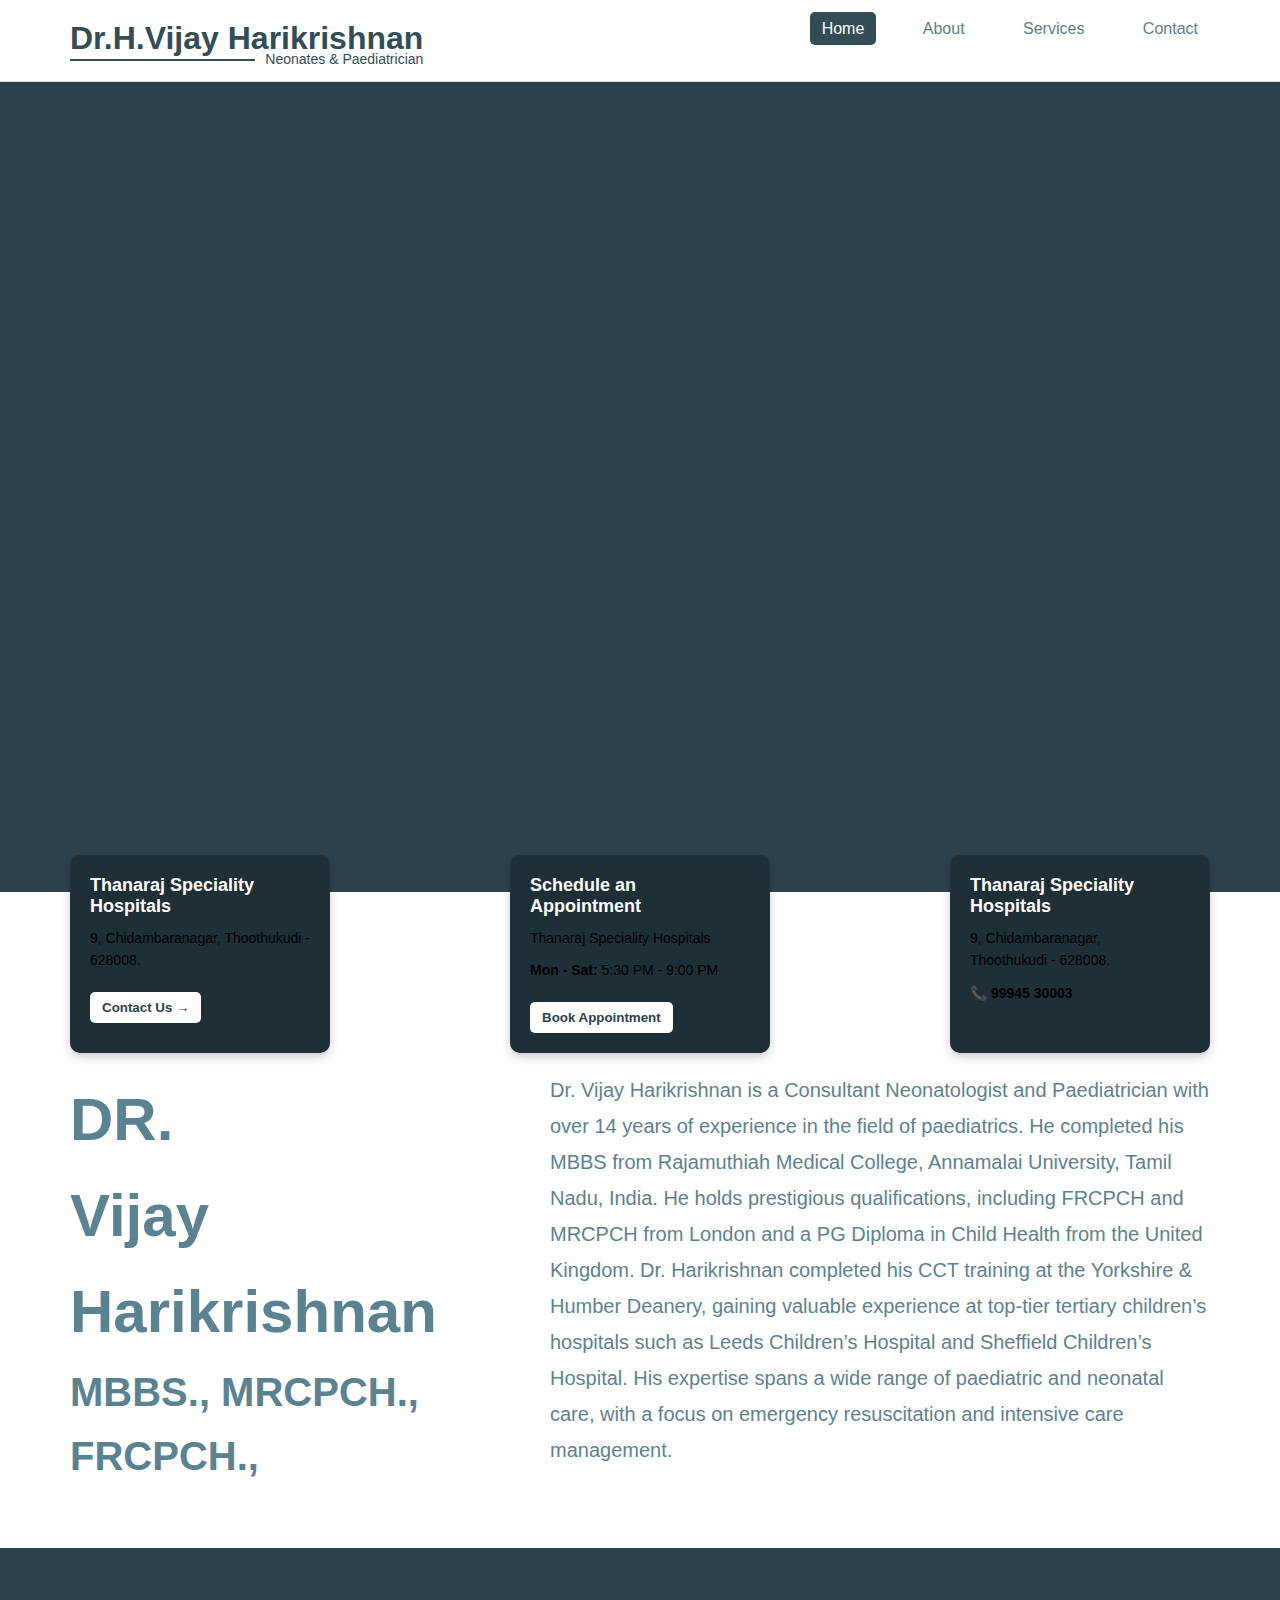
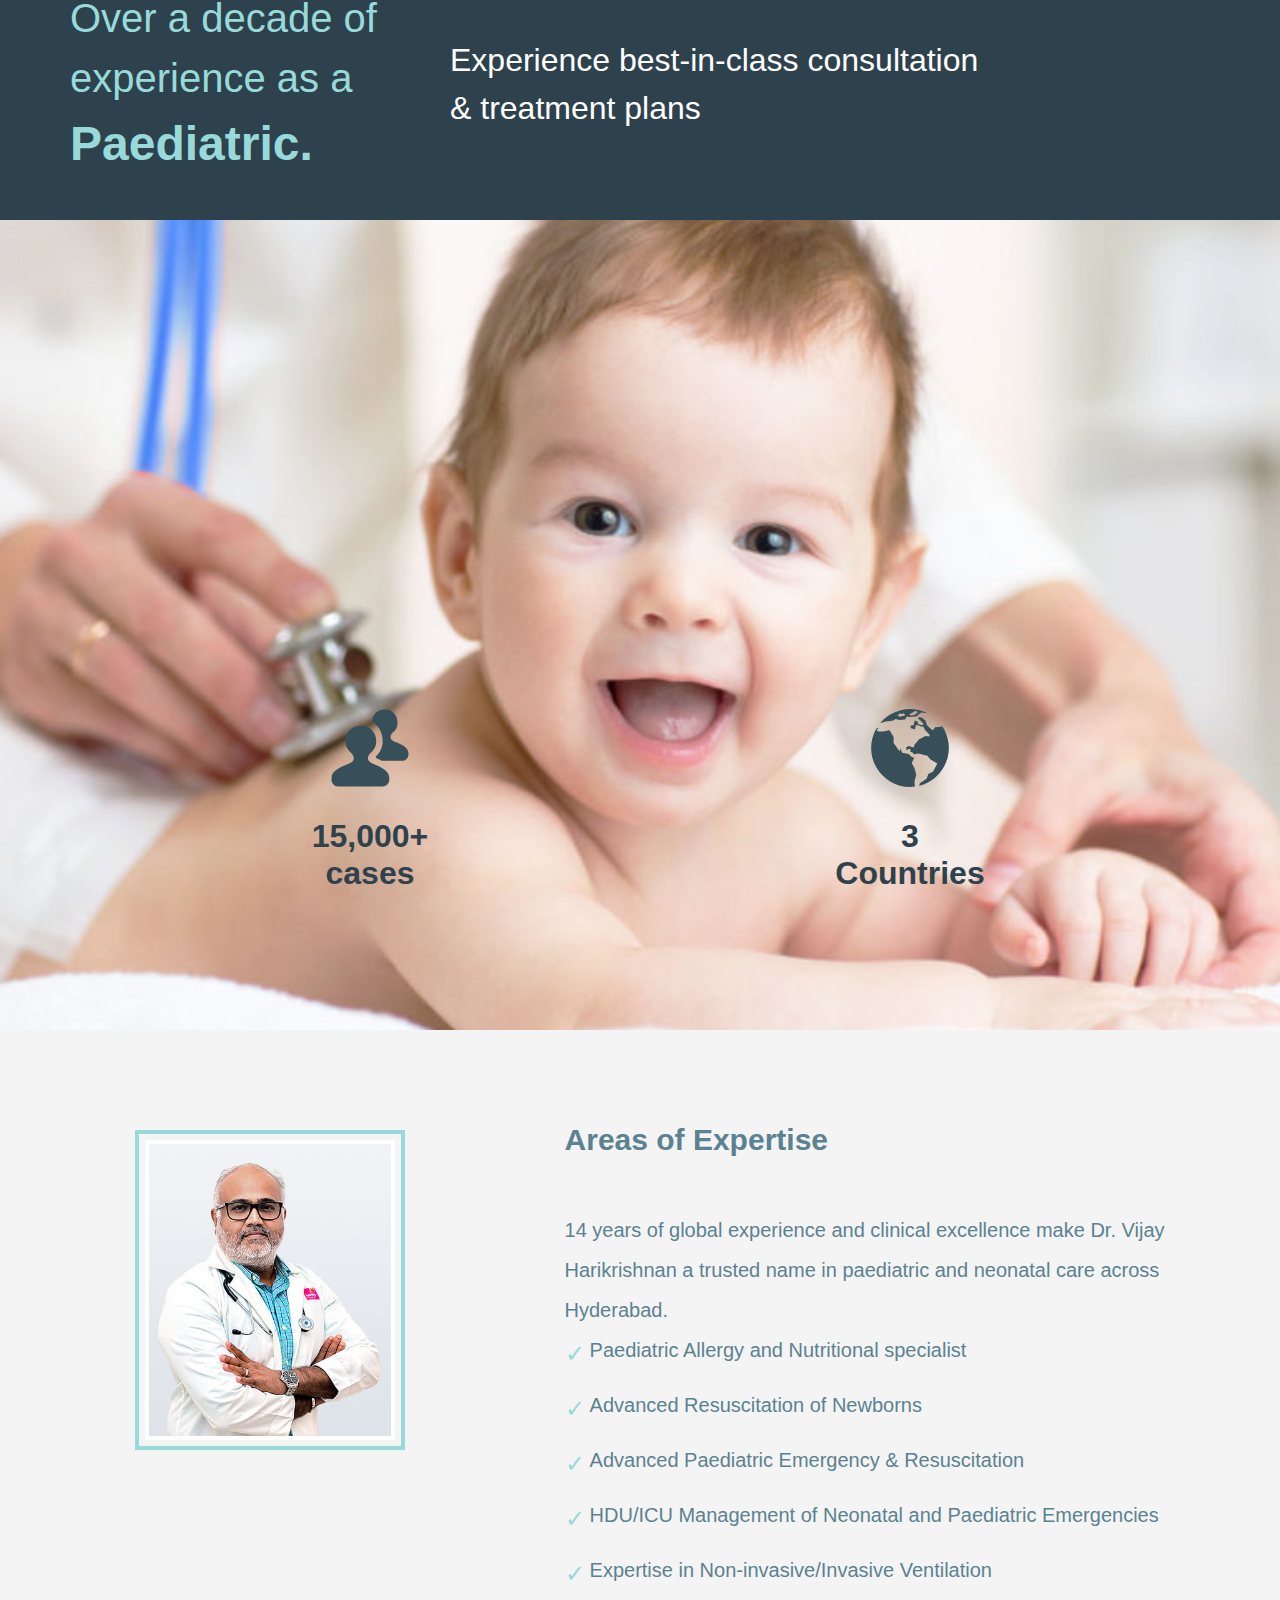
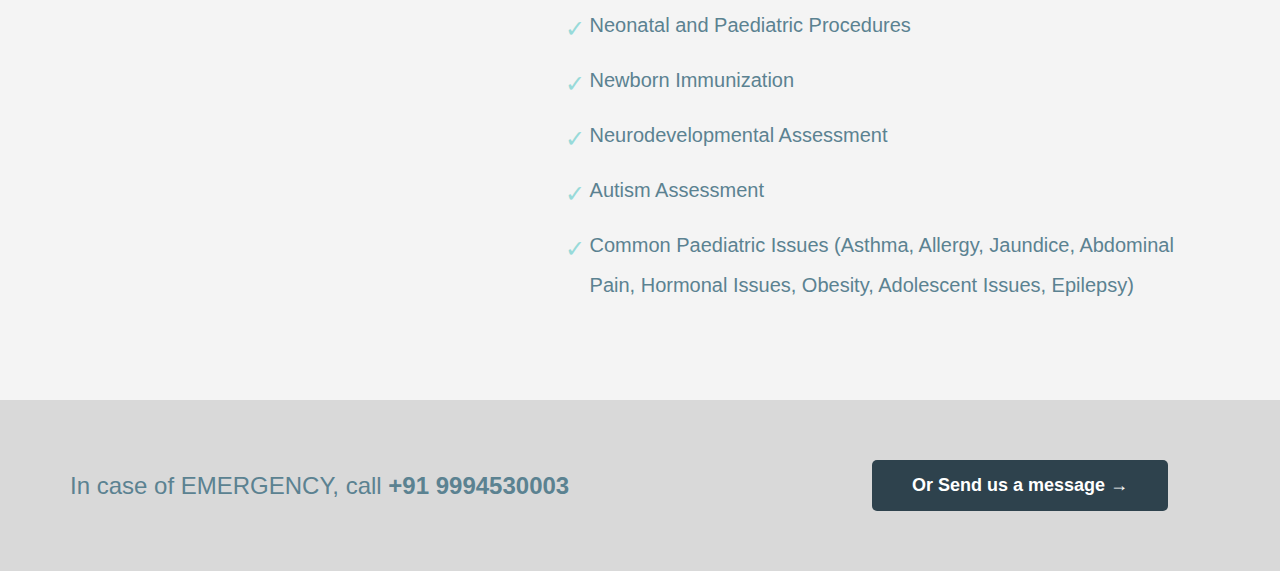
==== index.html @ 6e623830 "5 more sections" ====
<!DOCTYPE html>
<html lang="en">
<head>
  <meta charset="UTF-8" />
  <meta name="viewport" content="width=device-width, initial-scale=1.0"/>
  <title>Doctor Header</title>
  <link rel="stylesheet" href="style.css" />
</head>
<body>
  <header class="header">
    <div class="logo-section">
      <div class="name-line">
        <h1 class="doctor-name">Dr.H.Vijay Harikrishnan</h1>
        <div class="underline">
          <span class="specialty">Neonates & Paediatrician</span>
        </div>
      </div>
    </div>
    <nav class="nav-links">
      <a href="#" class="active">Home</a>
      <a href="#">About</a>
      <a href="#">Services</a>
      <a href="#">Contact</a>
    </nav>
  </header>
  <div class="hero">
  </div>
  
  <!-- Floating Cards Section -->
  <section class="floating-cards">
    <div class="card">
      <h4>Thanaraj Speciality Hospitals</h4>
      <p>9, Chidambaranagar, Thoothukudi - 628008.</p>
      <button class="card-btn">Contact Us →</button>
    </div>
    <div class="card">
      <h4>Schedule an Appointment</h4>
      <p>Thanaraj Speciality Hospitals</p>
      <p><strong>Mon - Sat:</strong> 5:30 PM - 9:00 PM</p>
      <button class="card-btn">Book Appointment</button>
    </div>
    <div class="card">
      <h4>Thanaraj Speciality Hospitals</h4>
      <p>9, Chidambaranagar,<br>Thoothukudi - 628008.</p>
      <p><strong>📞 99945 30003</strong></p>
    </div>
  </section>

  <section class="about-doctor">
    <div class="about-left">
      <h2>DR.<br>Vijay Harikrishnan</h2>
      <p>MBBS., MRCPCH.,<br>FRCPCH.,</p>
    </div>
    <div class="about-right">
      <p>
        Dr. Vijay Harikrishnan is a Consultant Neonatologist and Paediatrician with over 14 years of experience in the field of paediatrics.
        He completed his MBBS from Rajamuthiah Medical College, Annamalai University, Tamil Nadu, India.
        He holds prestigious qualifications, including FRCPCH and MRCPCH from London and a PG Diploma in Child Health from the United Kingdom.
        Dr. Harikrishnan completed his CCT training at the Yorkshire & Humber Deanery, gaining valuable experience at top-tier tertiary children’s hospitals
        such as Leeds Children’s Hospital and Sheffield Children’s Hospital.
        His expertise spans a wide range of paediatric and neonatal care, with a focus on emergency resuscitation and intensive care management.
      </p>
    </div>
  </section>
  <section class="small-section">
    <div class="small-left">
      <p>Over a decade of<br>experience as a<br><span class="big">Paediatric.</span></p>
    </div>
    <div class="small-right">
      <p>Experience best-in-class consultation <br>& treatment plans</p>
    </div>
  </section>
  <section class="baby-section">
    <div class="baby-left">
        <img src="images/people.svg" alt="People" class="icon" />
        <p class="cases-text">15,000+<br>cases</p>
    </div>
    <div class="baby-right">
        <img src="images/world.svg" alt="World" class="icon" />
        <p class="countries-text">3<br>Countries</p>
    </div>
</section>
<section class="expertise-section">
    <div class="expertise-left">
      <img class="expertise-pfp" src="images/pfp.jpg" alt="Dr. Vijay Harikrishnan">
    </div>
    <div class="expertise-right">
      <h2>Areas of Expertise</h2>
      <br>

      <p>14 years of global experience and clinical excellence make Dr. Vijay Harikrishnan a trusted name in paediatric and neonatal care across Hyderabad.</p>
      <ul class="expertise-list">
        <li>Paediatric Allergy and Nutritional specialist</li>
        <li>Advanced Resuscitation of Newborns</li>
        <li>Advanced Paediatric Emergency & Resuscitation</li>
        <li>HDU/ICU Management of Neonatal and Paediatric Emergencies</li>
        <li>Expertise in Non-invasive/Invasive Ventilation</li>
        <li>Neonatal and Paediatric Procedures</li>
        <li>Newborn Immunization</li>
        <li>Neurodevelopmental Assessment</li>
        <li>Autism Assessment</li>
        <li>Common Paediatric Issues (Asthma, Allergy, Jaundice, Abdominal Pain, Hormonal Issues, Obesity, Adolescent Issues, Epilepsy)</li>
      </ul>
    </div>
  </section>
  <section class="contact-section">
    <div class="contact-left">
      <p class="emergency-text">In case of EMERGENCY, call <strong>+91 9994530003</strong></p>
    </div>
    <div class="contact-right">
      <a href="mailto:contact@example.com" class="contact-button">Or Send us a message →</a>
    </div>
  </section>
  


  

  <script src="script.js"></script>
</body>
</html>
---- style.css ----
* {
    margin: 0;
    padding: 0;
    box-sizing: border-box;
}

body {
    font-family: Verdana, Geneva, Tahoma, sans-serif;
    background-color: #2E424D;
}

.header {
    display: flex;
    background-color: white;
    justify-content: space-between;
    align-items: flex-start;
    padding: 20px 70px;
    border-bottom: 1px solid #ddd;
}

.logo-section .name-line {
    display: flex;
    flex-direction: column;
}

.doctor-name {
    color: #324d56;
    font-size: 32px;
    font-weight: bold;
}

.underline {
    border-bottom: 2px solid #324d56;
    position: relative;
    width: 100%;
    margin-top: 2px;
}

.specialty {
    position: absolute;
    right: 0;
    top: -8px;
    background-color: white;
    padding-left: 10px;
    color: #324d56;
    font-size: 14px;
}

.nav-links a {
    margin-left: 30px;
    text-decoration: none;
    color: #5e7d8a;
    font-size: 16px;
    padding: 8px 12px;
    border-radius: 5px;
    transition: background-color 0.2s;
}

.nav-links a.active {
    background-color: #324d56;
    color: white;
}

.nav-links a:hover:not(.active) {
    background-color: #e6e6e6;
}

.hero {
    height: 90vh;
    background-image: url('images/hero.jpeg');
    background-position: center;
    background-repeat: no-repeat;
    background-size: cover;
}

.about-doctor {
    display: flex;
    justify-content: space-between;
    padding: 180px 70px 60px; /* Added extra padding to ensure cards don't overlap */
    background-color: white;
    color: #5B8291;
    gap: 40px;
}

.about-left {
    width: 40%;  /* Set a fixed width */
    font-size: 40px;
    font-weight: bold;
    line-height: 1.6;
}

.about-right {
    width: 60%;  /* Adjust the width of the right section */
    font-size: 20px;
    line-height: 1.8;
}


/* Floating Cards Section */
.floating-cards {
    display: flex;
    position: absolute;  /* Change to absolute positioning */
    top: 95vh;  /* Adjust the position to float between the hero and about section */
    left: 0;
    width: 100%;
    justify-content: space-between;
    padding: 0 70px;
    gap: 40px;
    z-index: 1;
}

.card {
    background-color: #1e2f38;
    padding: 20px;
    border-radius: 10px;
    width: 260px;
    box-shadow: 0 4px 10px rgba(0, 0, 0, 0.2);
    z-index: 2;
}

.card h4 {
    margin-bottom: 10px;
    font-size: 18px;
    color: #ffffff;
}

.card p {
    font-size: 14px;
    line-height: 1.6;
    margin-bottom: 10px;
}

.card-btn {
    margin-top: 10px;
    background-color: #ffffff;
    color: #2E424D;
    padding: 8px 12px;
    border: none;
    border-radius: 5px;
    font-weight: bold;
    cursor: pointer;
    transition: 0.3s;
}

.card-btn:hover {
    background-color: #d3d3d3;
}

.small-section {
    display: flex;
    justify-content: space-between;
    padding: 40px 70px;
}

.small-left {
    color: #98DAD9;
    text-align: left; /* Keeps text left-aligned */
    flex: 1;
    font-size: 40px;
    line-height: 1.5;
}

.big {
    font-weight: bold;
    font-size: 48px;
}

.small-right {
    color: white;
    text-align: left;
    flex: 2;
    font-size: 32px;
    line-height: 1.5;
    display: flex;
    align-items: center; 
}

.baby-section {
    display: flex;
    height: 90vh;
    justify-content: space-between;
    padding: 120px 100px 80px;
    background-image: url('images/baby.jpg'); /* Adjust the path as needed */
    background-size: cover; /* Ensure the background image fully covers the section */
    background-position: center;
    background-repeat: no-repeat;
    color: #2E424D;
}

.baby-left, .baby-right {
    padding-top: 300px;
    flex: 1;
    display: flex;
    flex-direction: column;
    justify-content: center;
    align-items: center;
    text-align: center;
}

.icon {
    width: 100px; /* Adjust the size of the icons as needed */
    height: auto;
    margin-bottom: 20px;
}

.cases-text, .countries-text {
    font-size: 24px;
    font-weight: bold;
}

.baby-left .cases-text {
    font-size: 32px;
    color: #2E424D;
}

.baby-right .countries-text {
    font-size: 32px;
    color: #2E424D;
}

.expertise-section {
    display: flex;
    justify-content: space-between;
    padding: 80px 70px;
    background-color: #f4f4f4;
    color: #5B8291;
}

.expertise-left {
    padding-top: 30px;
    padding-left: 75px;
    flex: 1.3;
}

.expertise-pfp {
    width: 250px;
    height: 300px;
    object-fit: cover;
    border: 4px solid #fff;
    outline: 4px solid #98DAD9;
    outline-offset: 6px;
}

.expertise-right {
    flex: 2;
    font-size: 20px;
    line-height: 2;
}

.expertise-list {
    list-style-type: none;  /* Removes default bullet points */
    padding-left: 0;  /* Removes the default padding for the list */
}

.expertise-list li {
    color: #5B8291;
    position: relative;
    margin-bottom: 15px;  /* Space between each item */
    padding-left: 25px;  /* Adds space for the tick mark */
}

.expertise-list li::before {
    content: '\2713'; 
    position: absolute;
    left: 0;
    top: 0;
    font-size: 24px; 
    color: #98DAD9;  
}
.contact-section {
    display: flex;
    justify-content: space-between;
    align-items: center;
    padding: 60px 70px;
    background-color: #D9D9D9;  
}

.contact-left {
    flex: 2;
    font-size: 24px;
    color: #5B8291;  
}

.contact-right {
    flex: 1;
    display: flex;
    justify-content: center;
    align-items: center;
}

.contact-button {
    display: inline-block;
    padding: 15px 40px;
    background-color: #2E424D;  
    color: white;
    font-size: 18px;
    font-weight: bold;
    text-align: center;
    text-decoration: none;
    border-radius: 5px;
    transition: background-color 0.3s ease;
}

.contact-button:hover {
    background-color: #3B525F;  
}

.emergency-text {
    line-height: 1.5;
}
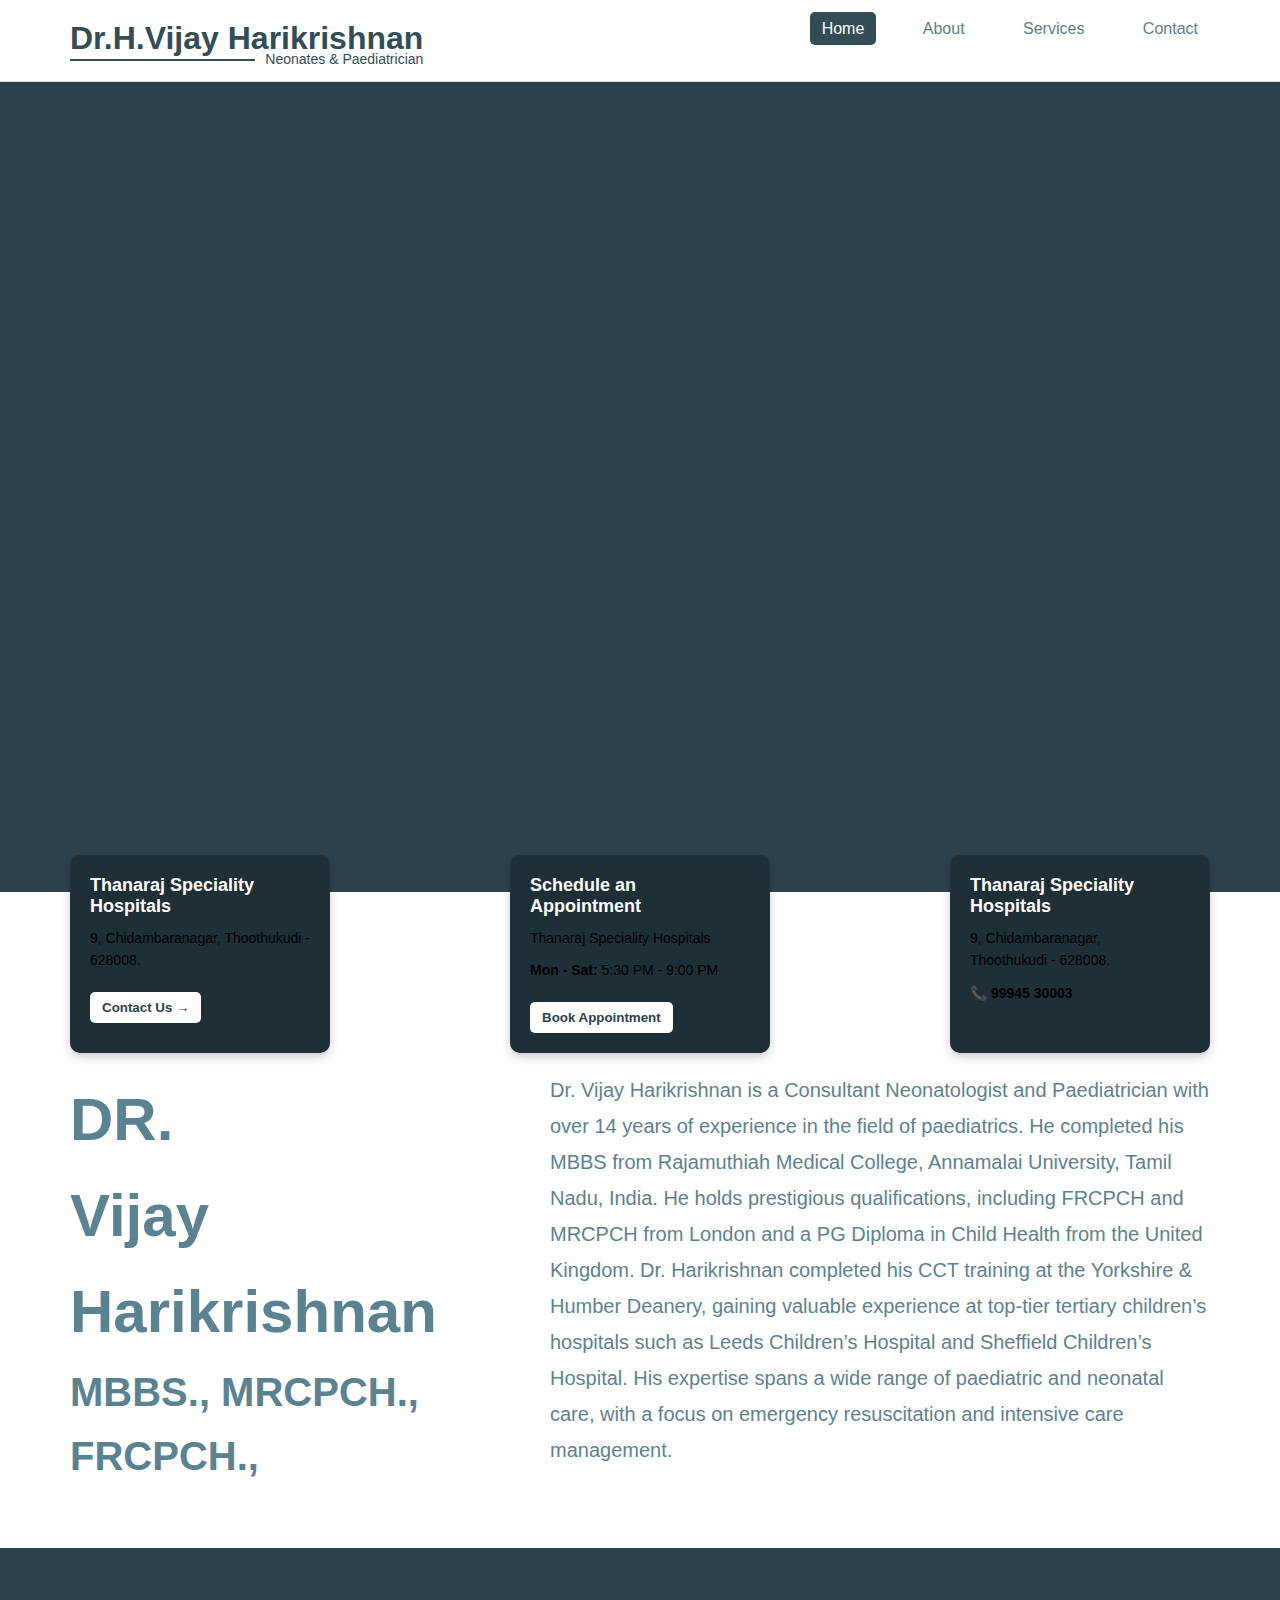
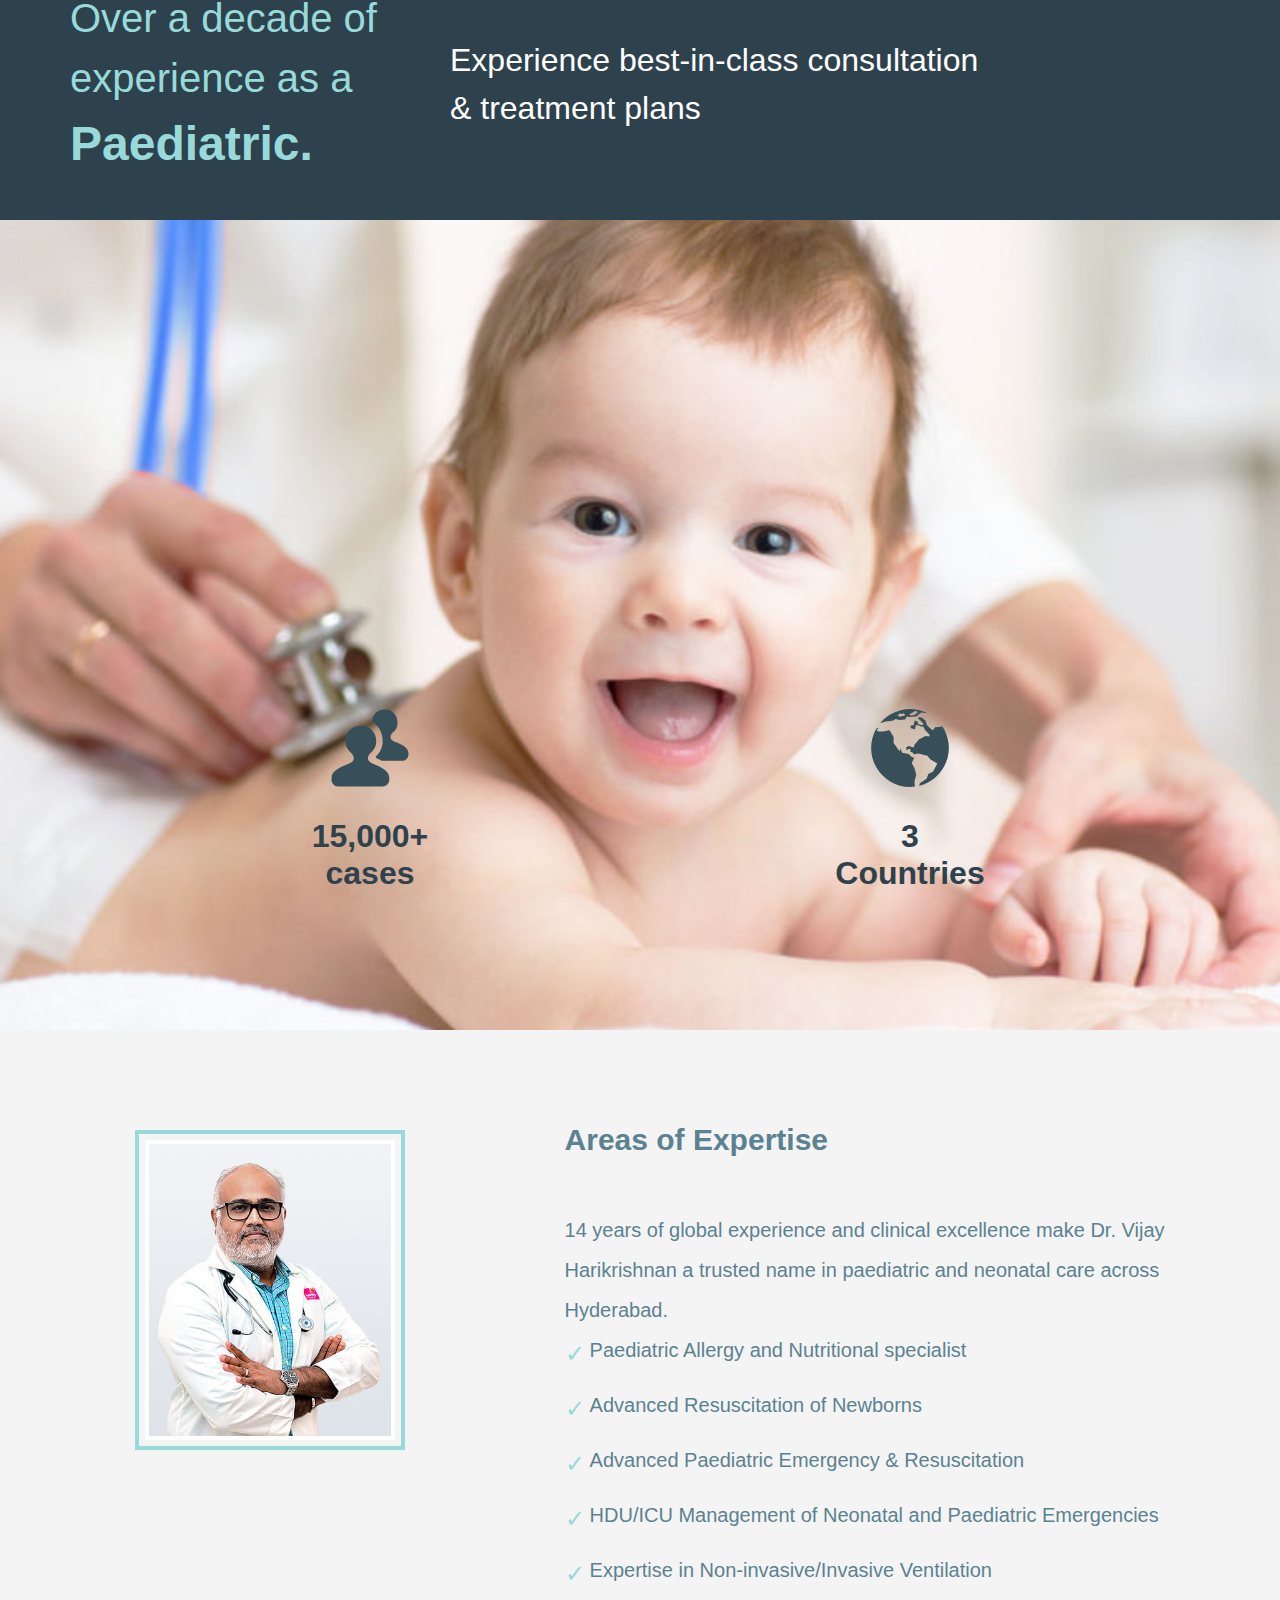
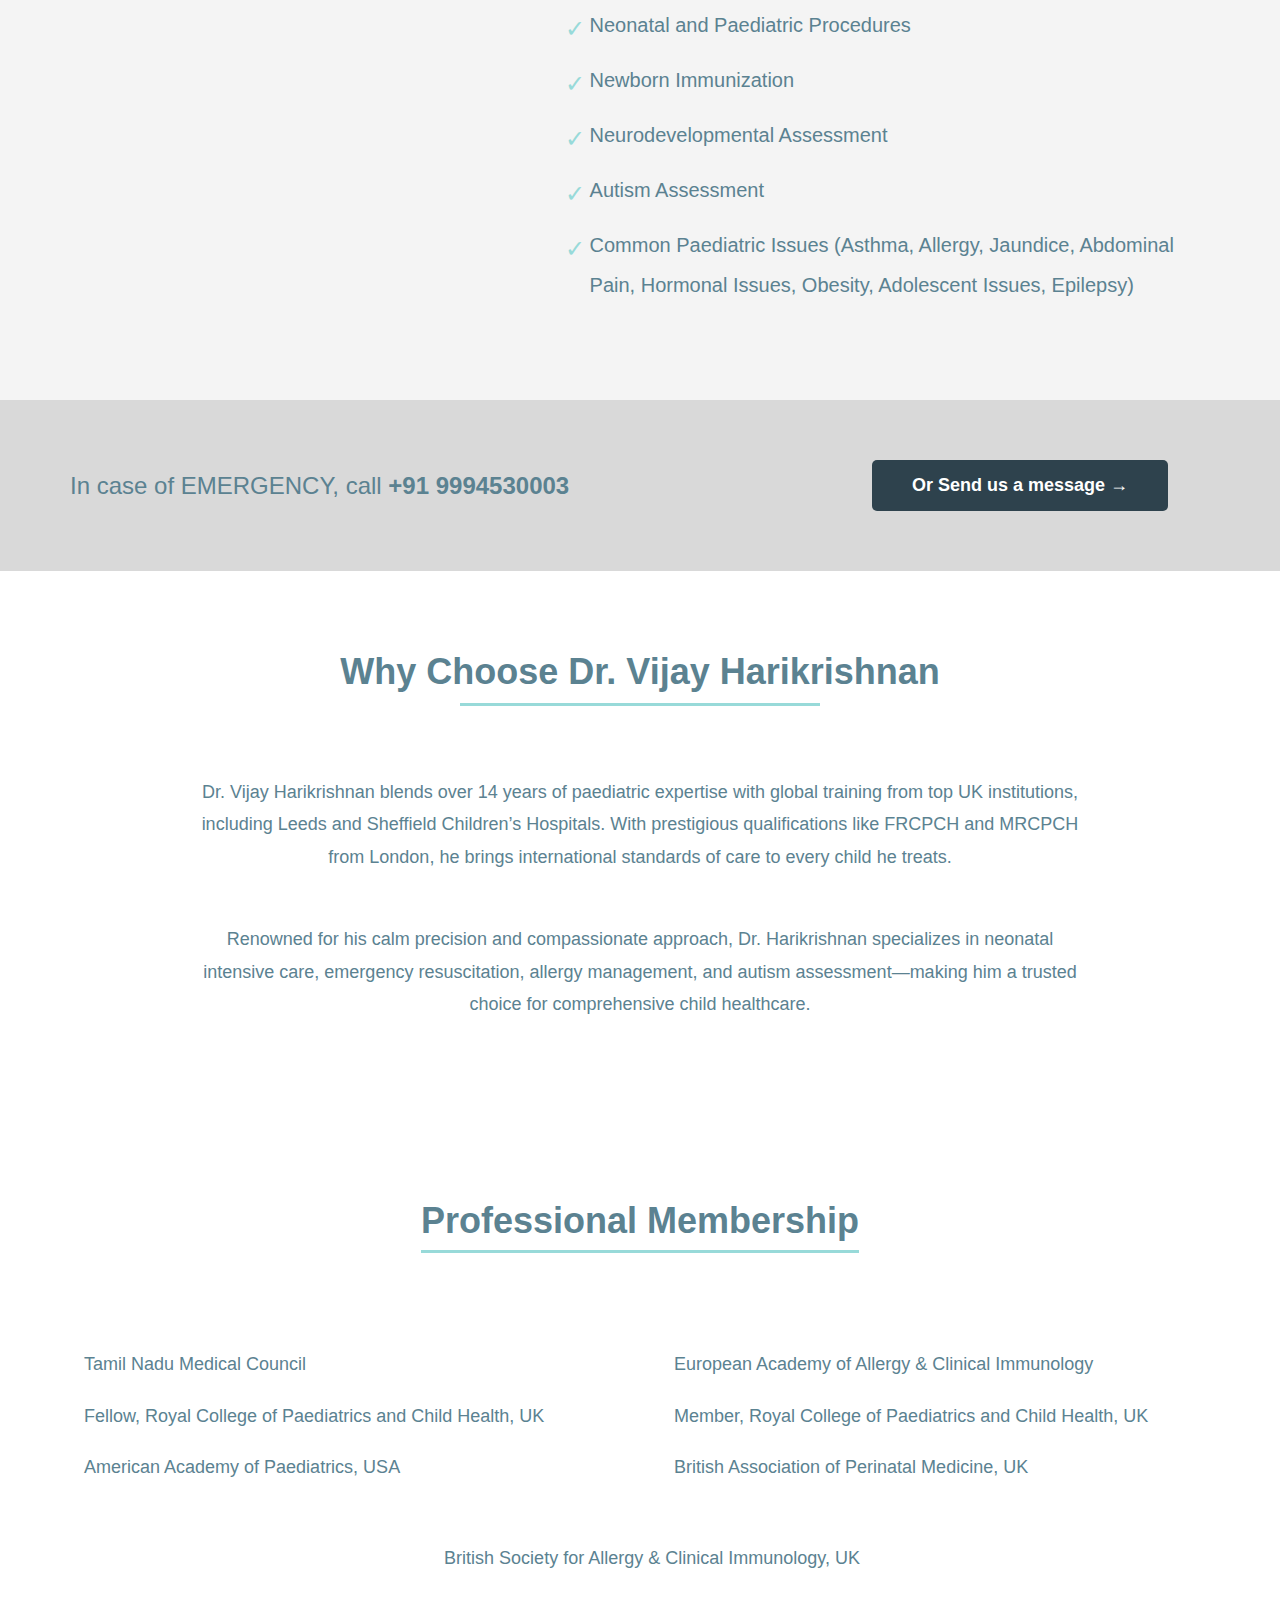
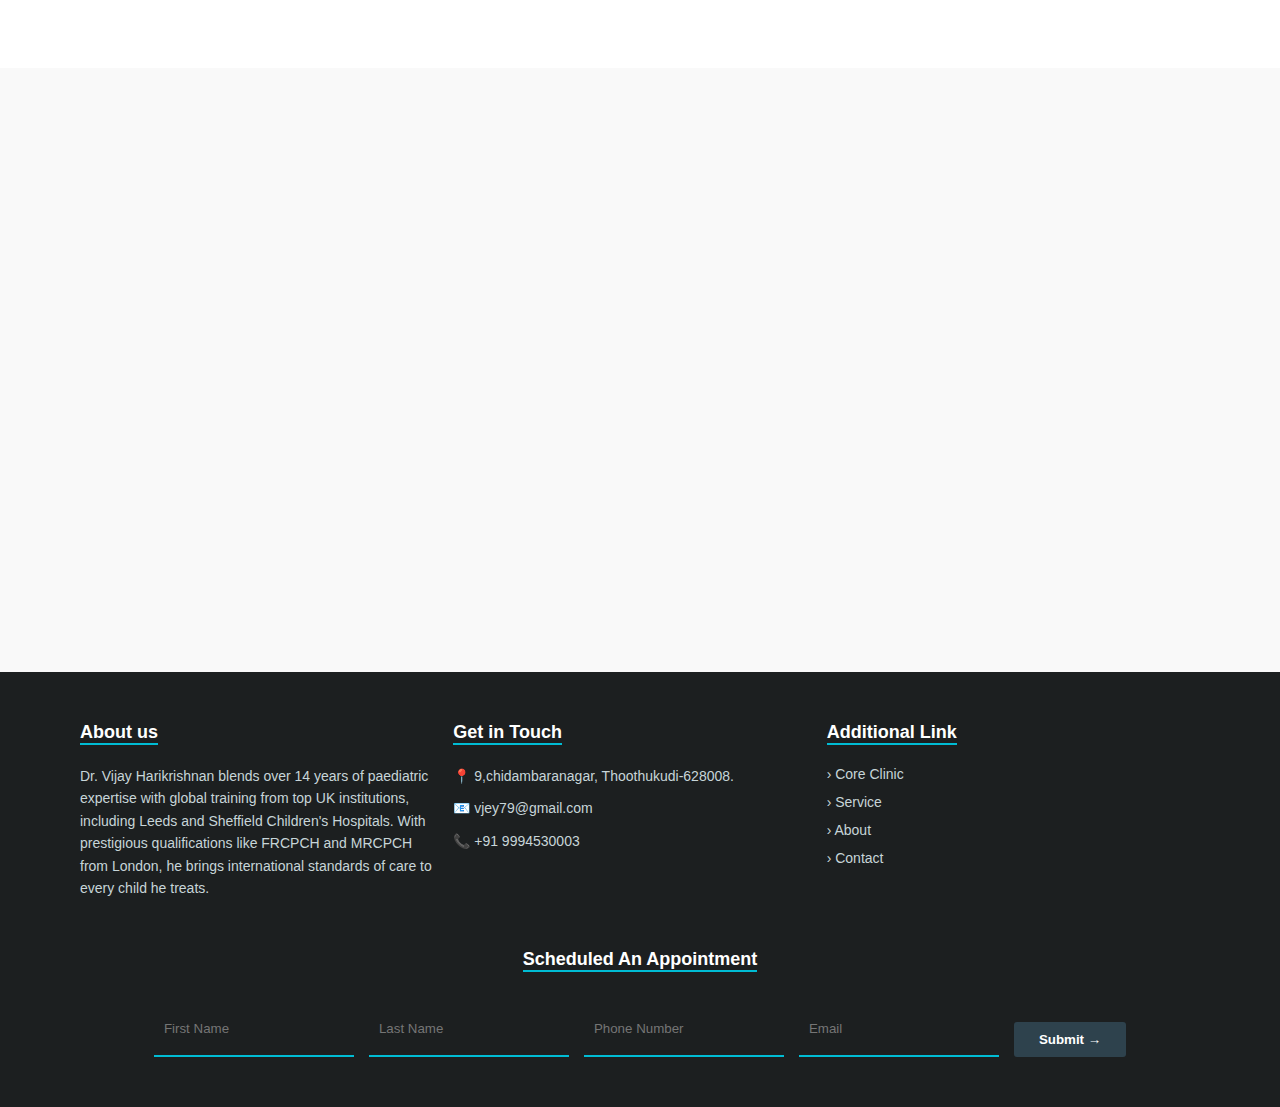
==== commit 6a126166: "embeded map" ====
--- a/index.html
+++ b/index.html
@@ -111,9 +111,78 @@
       <a href="mailto:contact@example.com" class="contact-button">Or Send us a message →</a>
     </div>
   </section>
+  <section class="why-choose-section">
+    <h2 class="why-title">Why Choose Dr. Vijay Harikrishnan</h2>
+    <p class="why-para">
+      Dr. Vijay Harikrishnan blends over 14 years of paediatric expertise with global training from top UK institutions, 
+      including Leeds and Sheffield Children’s Hospitals. With prestigious qualifications like FRCPCH and MRCPCH from London, 
+      he brings international standards of care to every child he treats.
+    </p>
+    <p class="why-para">
+      Renowned for his calm precision and compassionate approach, Dr. Harikrishnan specializes in neonatal intensive care, 
+      emergency resuscitation, allergy management, and autism assessment—making him a trusted choice for comprehensive child healthcare.
+    </p>
+  </section>
+  <section class="membership-section">
+    <h2 class="membership-title">Professional Membership</h2>
+    <div class="membership-container">
+      <div class="membership-column">
+        <p>Tamil Nadu Medical Council</p>
+        <p>Fellow, Royal College of Paediatrics and Child Health, UK</p>
+        <p>American Academy of Paediatrics, USA</p>
+      </div>
+      <div class="membership-column">
+        <p>European Academy of Allergy & Clinical Immunology</p>
+        <p>Member, Royal College of Paediatrics and Child Health, UK</p>
+        <p>British Association of Perinatal Medicine, UK </p>
+      </div>
+    </div>
+    <div class="membership-bottom">
+      <p>British Society for Allergy & Clinical Immunology, UK</p>
+    </div>
+  </section>
+  <section class="map-section">
+      <iframe src="https://www.google.com/maps/embed?pb=!1m18!1m12!1m3!1d3942.9074851085184!2d78.1335982!3d8.7947621!2m3!1f0!2f0!3f0!3m2!1i1024!2i768!4f13.1!3m3!1m2!1s0x3b03efd50f37263b%3A0xaefadf92d322c431!2sThe%20Thanaraj%20Speciality%20Hospital!5e0!3m2!1sen!2sin!4v1744268381674!5m2!1sen!2sin" width="100%" height="500" style="border:0;" allowfullscreen="" loading="lazy" referrerpolicy="no-referrer-when-downgrade"></iframe>
+  </section>
+  
+  
   
 
 
+  <footer class="footer-section">
+    <div class="footer-top">
+      <div class="footer-box">
+        <h4>About us</h4>
+        <p>Dr. Vijay Harikrishnan blends over 14 years of paediatric expertise with global training from top UK institutions, including Leeds and Sheffield Children's Hospitals. With prestigious qualifications like FRCPCH and MRCPCH from London, he brings international standards of care to every child he treats.</p>
+      </div>
+      <div class="footer-box">
+        <h4>Get in Touch</h4>
+        <p>📍 9,chidambaranagar, Thoothukudi-628008.</p>
+        <p>📧 vjey79@gmail.com</p>
+        <p>📞 +91 9994530003</p>
+      </div>
+      <div class="footer-box">
+        <h4>Additional Link</h4>
+        <ul>
+          <li><a href="#">› Core Clinic</a></li>
+          <li><a href="#">› Service</a></li>
+          <li><a href="#">› About</a></li>
+          <li><a href="#">› Contact</a></li>
+        </ul>
+      </div>
+    </div>
+  
+    <div class="footer-bottom">
+      <h4>Scheduled An Appointment</h4>
+      <form class="appointment-form">
+        <input type="text" placeholder="First Name">
+        <input type="text" placeholder="Last Name">
+        <input type="text" placeholder="Phone Number">
+        <input type="email" placeholder="Email">
+        <button type="submit">Submit →</button>
+      </form>
+    </div>
+  </footer>
   
 
   <script src="script.js"></script>
--- a/style.css
+++ b/style.css
@@ -308,3 +308,263 @@
 .emergency-text {
     line-height: 1.5;
 }
+.why-choose-section {
+    background-color: white;
+    padding: 80px 60px;
+    text-align: center;
+    color: #5B8291;
+  }
+  
+  .why-title {
+    font-size: 36px;
+    font-weight: bold;
+    margin-bottom: 20px;
+    position: relative;
+    display: inline-block;
+  }
+  
+  .why-title::after {
+    content: "";
+    display: block;
+    width: 60%;
+    height: 3px;
+    background-color: #98DAD9; /* Updated underline color */
+    margin: 10px auto 0 auto;
+  }
+  
+  .why-para {
+    padding-top: 30px;
+    font-size: 18px;
+    max-width: 900px;
+    margin: 20px auto;
+    line-height: 1.8;
+  }
+
+  
+  .membership-section {
+    background-color: #ffffff;
+    padding: 80px 60px;
+    text-align: center;
+    color: #5B8291;
+  }
+  
+  .membership-title {
+    font-size: 36px;
+    font-weight: bold;
+    margin-bottom: 40px;
+    position: relative;
+    display: inline-block; /* Ensures the underline is applied correctly */
+    border-bottom: 3px solid #98DAD9; /* Adds an underline with the desired color */
+    padding-bottom: 8px; /* Adds some space between the text and the underline */
+  }
+  
+  
+  .membership-container {
+    display: grid;
+    grid-template-columns: repeat(2, 1fr); /* Creates 3 equal columns */
+    gap: 20px; /* Space between each column */
+    margin-bottom: 40px;
+    text-align: left;
+  }
+  
+  .membership-column {
+    padding-top: 50px;
+    display: flex;
+    flex-direction: column;
+    align-items: flex-start;
+  }
+  
+  .membership-column p,
+  .membership-bottom p {
+    text-align: center;
+    font-size: 18px;
+    line-height: 2.4;
+    position: relative;
+    padding-left: 24px;
+    margin-bottom: 8px; /* space between p tags */
+  }
+  
+  .membership-column p::before,
+  .membership-bottom p::before {
+    color: #5B8291;
+    position: absolute;
+    left: 0;
+    font-weight: bold;
+  }
+  
+  .membership-bottom {
+    grid-column: span 3; /* Makes the bottom item span across all 3 columns */
+    max-width: 500px;
+    margin: 0 auto;
+  }
+  
+  .map-section {
+    background-color: #f9f9f9; /* Light background for the section */
+  }
+  
+
+  
+  .map-section iframe {
+    width: 100%; /* Make the map responsive */
+    height: 600px;
+    border: none; /* Remove border from iframe */
+  }
+  
+
+
+
+
+
+
+
+
+
+
+
+
+
+
+
+
+
+
+
+
+
+
+
+
+
+
+
+
+
+
+
+
+
+
+
+
+
+
+
+
+
+
+
+
+
+
+
+
+
+
+
+
+
+
+
+
+
+
+  
+  .footer-section {
+    background-color: #1c1f20;
+    color: #c7d5d8;
+    padding: 50px 80px;
+    font-family: 'Segoe UI', Tahoma, Geneva, Verdana, sans-serif;
+  }
+  
+  .footer-top {
+    display: flex;
+    justify-content: space-between;
+    flex-wrap: wrap;
+    margin-bottom: 40px;
+  }
+  
+  .footer-box {
+    flex: 1;
+    min-width: 250px;
+    margin-right: 20px;
+  }
+  
+  .footer-box h4 {
+    font-size: 18px;
+    color: #ffffff;
+    border-bottom: 2px solid #00bcd4;
+    display: inline-block;
+    margin-bottom: 20px;
+  }
+  
+  .footer-box p {
+    font-size: 14px;
+    line-height: 1.6;
+    margin-bottom: 10px;
+  }
+  
+  .footer-box ul {
+    list-style: none;
+    padding: 0;
+  }
+  
+  .footer-box ul li {
+    margin-bottom: 10px;
+  }
+  
+  .footer-box ul li a {
+    text-decoration: none;
+    color: #c7d5d8;
+    font-size: 14px;
+    transition: color 0.3s;
+  }
+  
+  .footer-box ul li a:hover {
+    color: #00bcd4;
+  }
+  
+  .footer-bottom {
+    text-align: center;
+  }
+  
+  .footer-bottom h4 {
+    font-size: 18px;
+    color: #ffffff;
+    border-bottom: 2px solid #00bcd4;
+    display: inline-block;
+    margin-bottom: 30px;
+  }
+  
+  .appointment-form {
+    display: flex;
+    flex-wrap: wrap;
+    justify-content: center;
+    gap: 15px;
+  }
+  
+  .appointment-form input {
+    padding: 10px;
+    width: 200px;
+    border: none;
+    border-bottom: 2px solid #00bcd4;
+    background-color: transparent;
+    color: white;
+    outline: none;
+  }
+  
+  .appointment-form button {
+    margin-top: 20px;
+    background-color: #2E424D;
+    color: white;
+    padding: 10px 25px;
+    border: none;
+    border-radius: 3px;
+    font-weight: bold;
+    cursor: pointer;
+    transition: background-color 0.3s;
+  }
+  
+  .appointment-form button:hover {
+    background-color: #00bcd4;
+  }
+  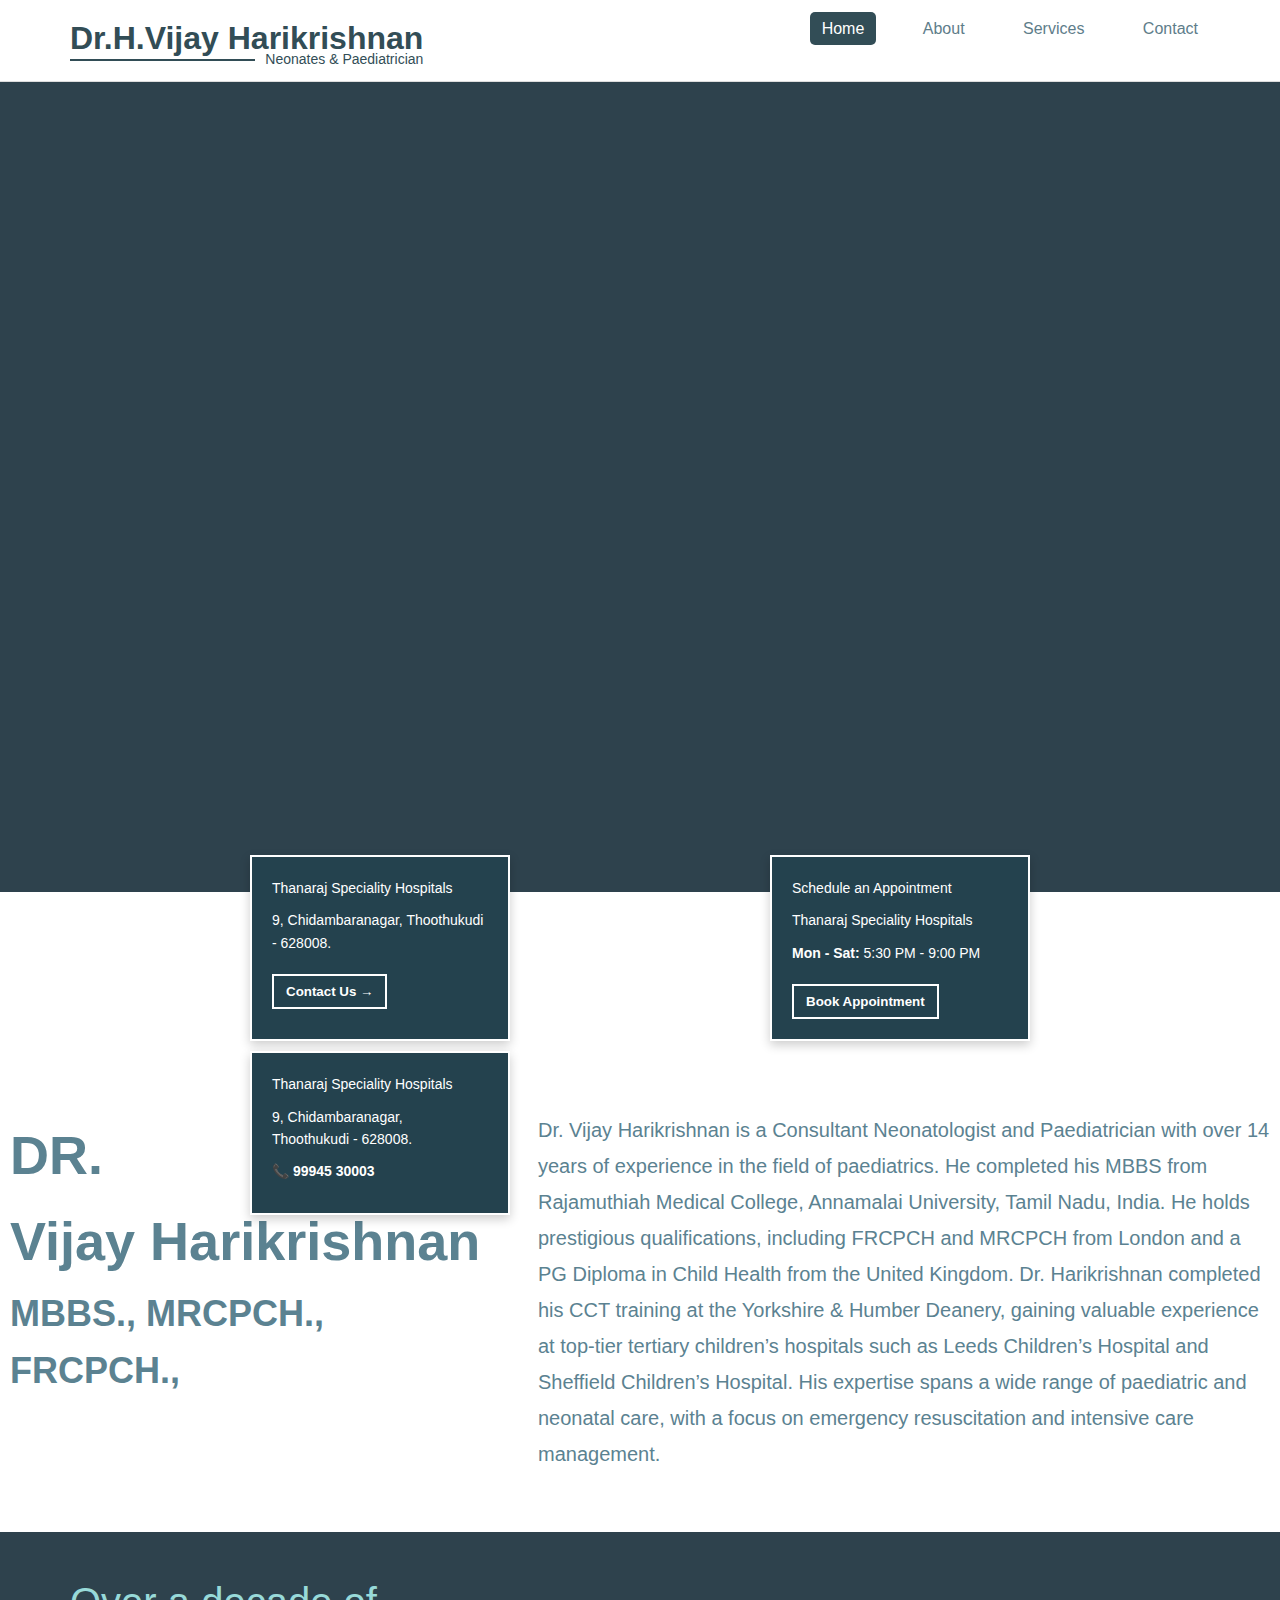
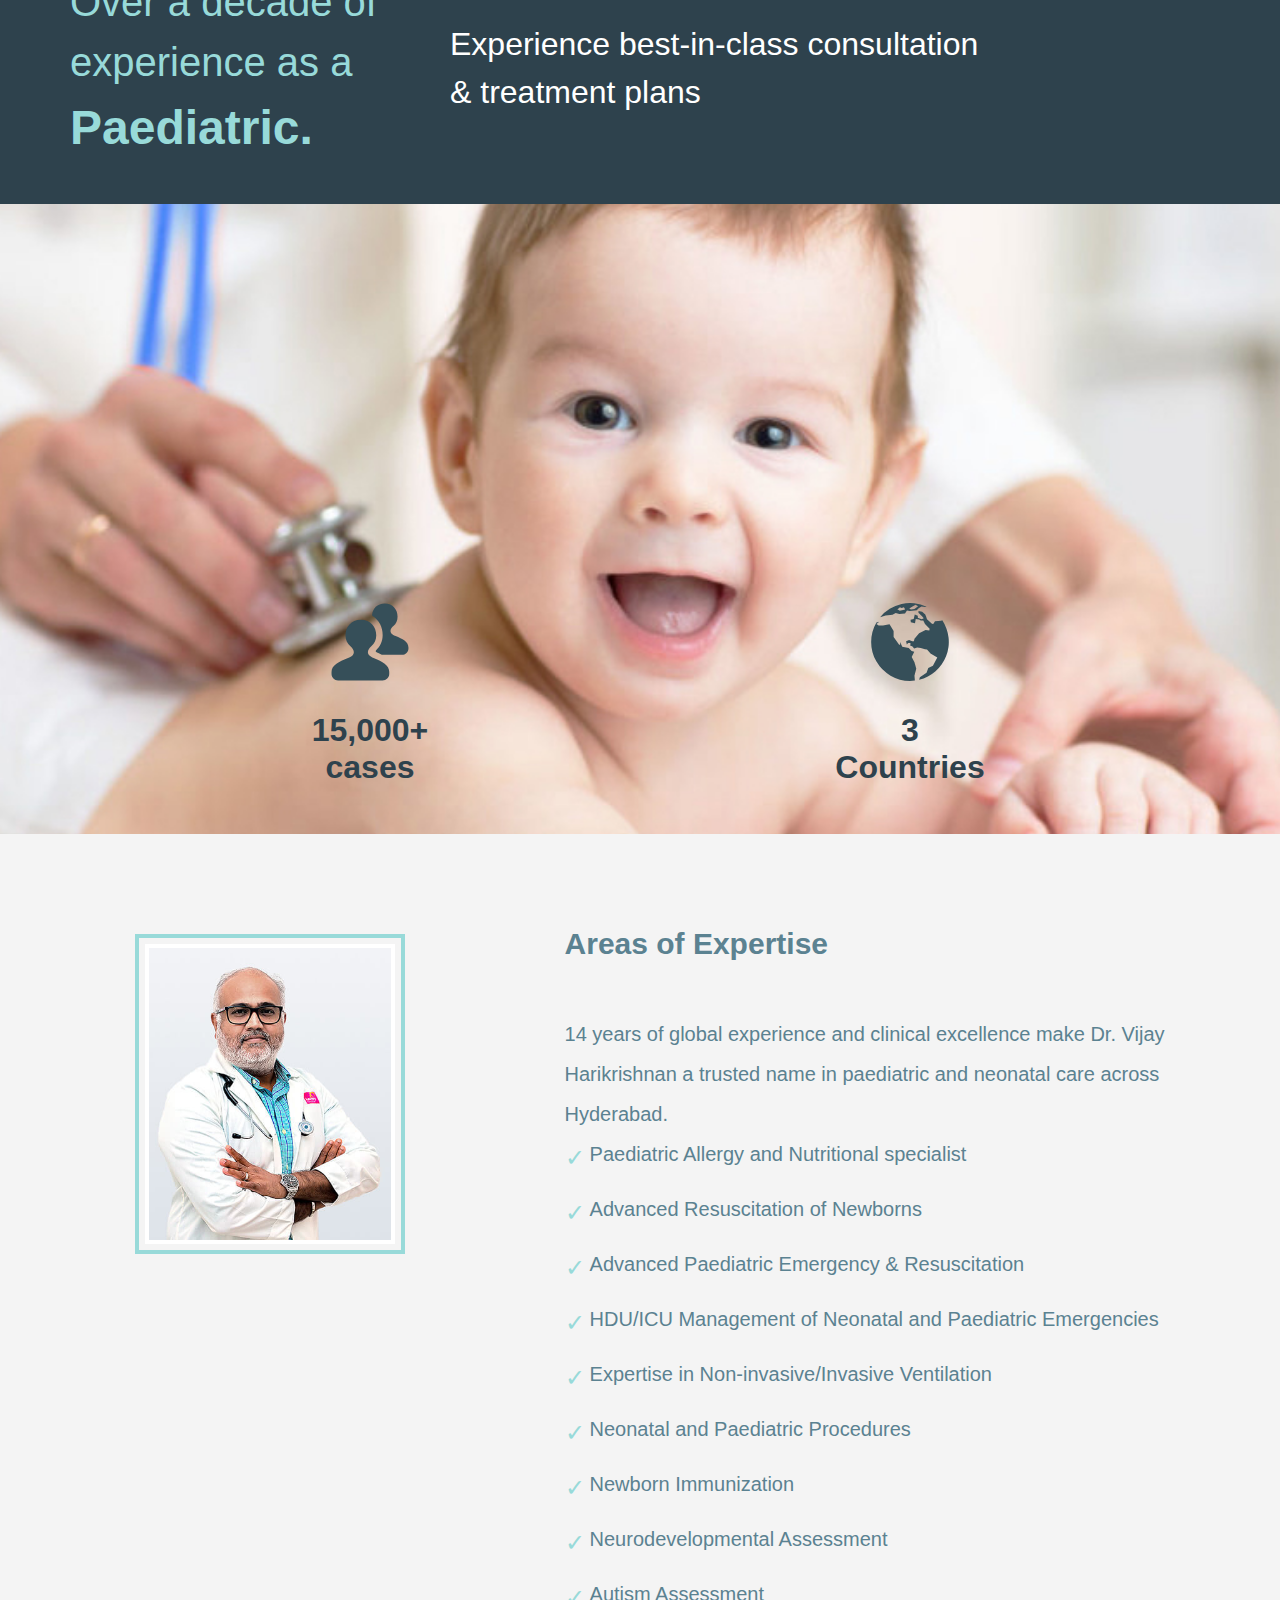
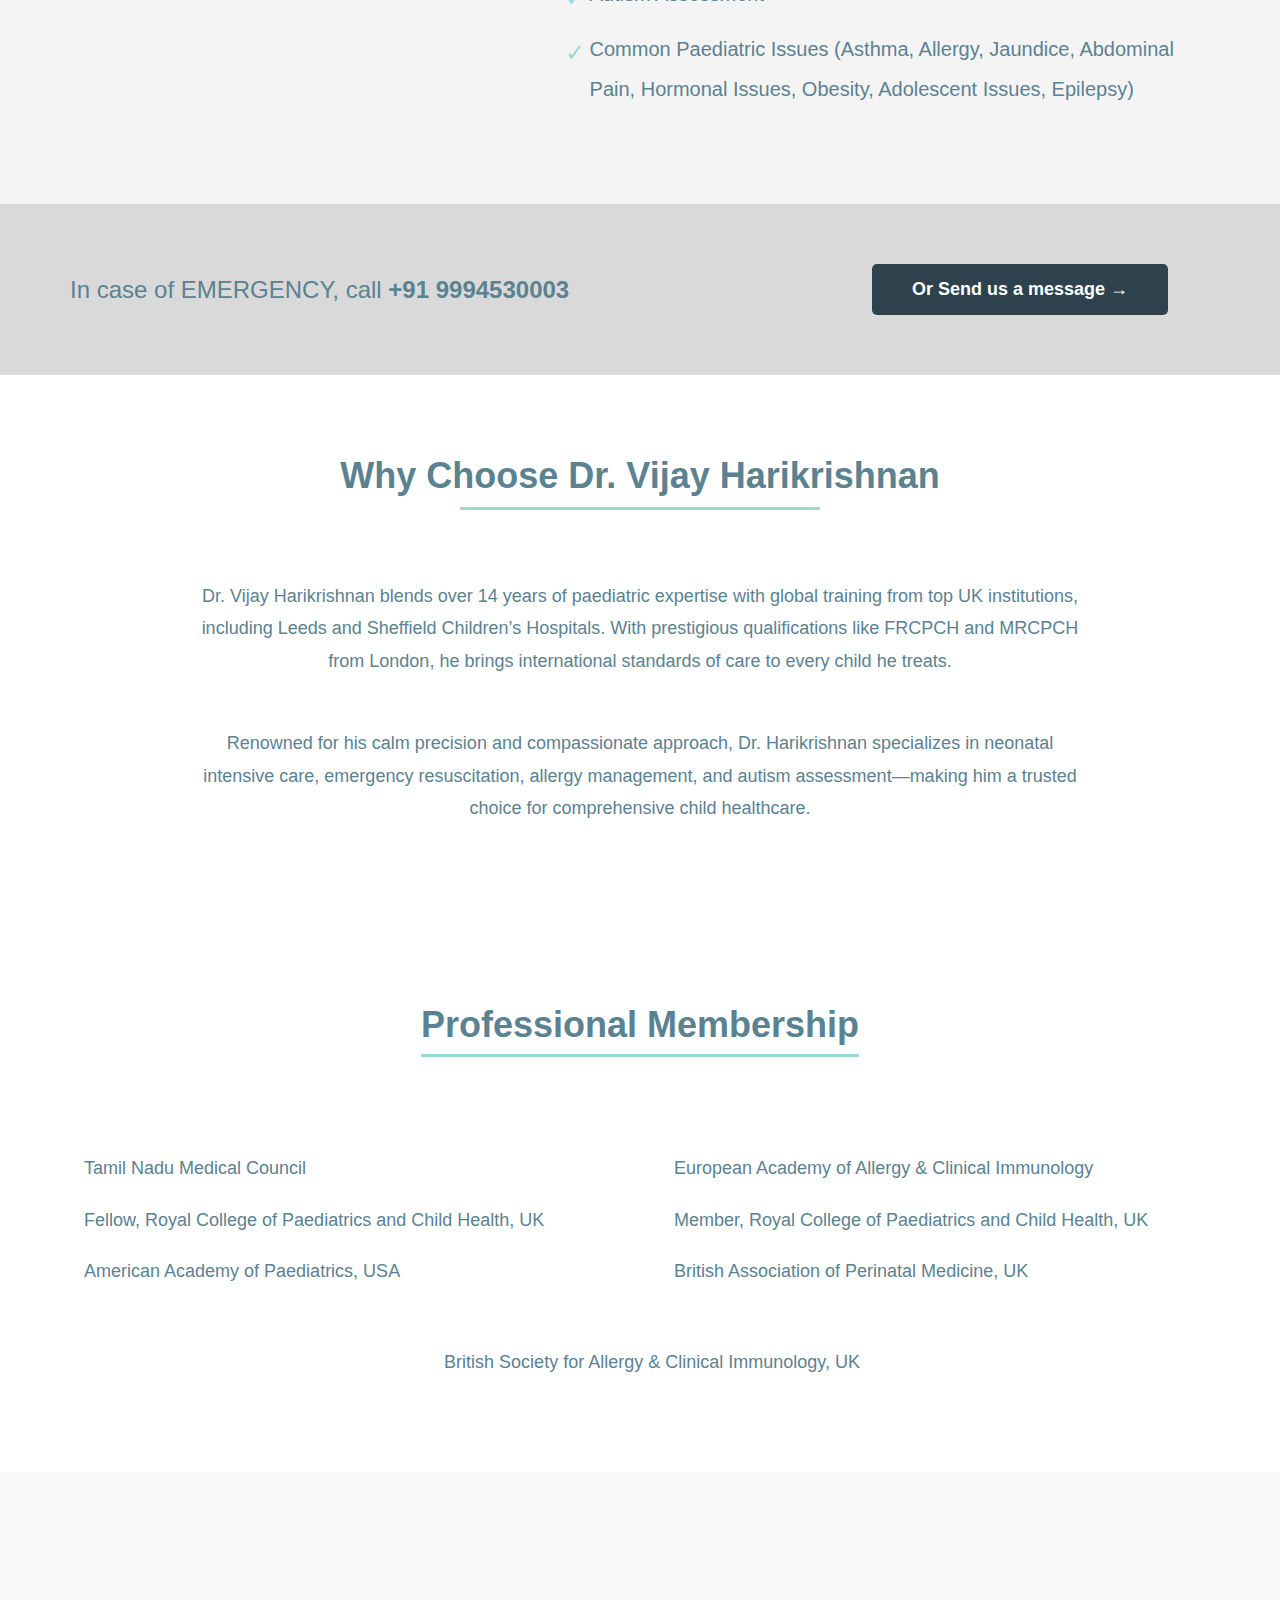
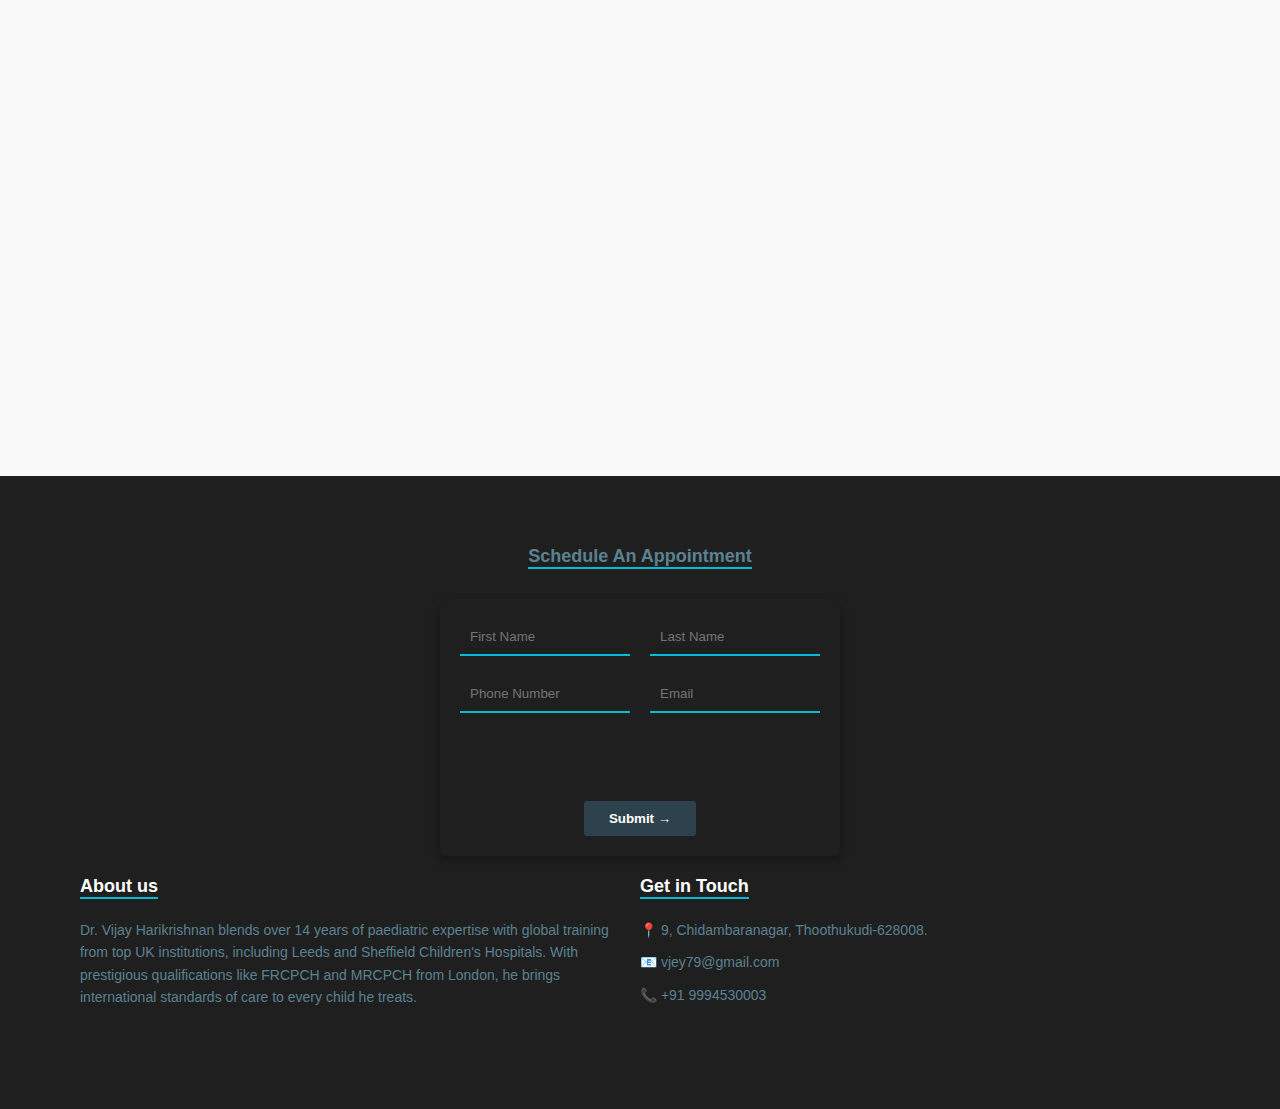
==== commit e268628b: "made few changes" ====
--- a/index.html
+++ b/index.html
@@ -3,7 +3,7 @@
 <head>
   <meta charset="UTF-8" />
   <meta name="viewport" content="width=device-width, initial-scale=1.0"/>
-  <title>Doctor Header</title>
+  <title>Dr.H.Vijay Harikrishnan</title>
   <link rel="stylesheet" href="style.css" />
 </head>
 <body>
@@ -17,10 +17,10 @@
       </div>
     </div>
     <nav class="nav-links">
-      <a href="#" class="active">Home</a>
-      <a href="#">About</a>
-      <a href="#">Services</a>
-      <a href="#">Contact</a>
+      <a href="#home" class="active">Home</a>
+      <a href="#about">About</a>
+      <a href="#services">Services</a>
+      <a href="#contact">Contact</a>
     </nav>
   </header>
   <div class="hero">
@@ -29,24 +29,24 @@
   <!-- Floating Cards Section -->
   <section class="floating-cards">
     <div class="card">
-      <h4>Thanaraj Speciality Hospitals</h4>
+      <p>Thanaraj Speciality Hospitals</p>
       <p>9, Chidambaranagar, Thoothukudi - 628008.</p>
-      <button class="card-btn">Contact Us →</button>
+      <button class="card-btn"><a href="#contact">Contact Us →</a></button>
     </div>
     <div class="card">
-      <h4>Schedule an Appointment</h4>
+      <p>Schedule an Appointment</p>
       <p>Thanaraj Speciality Hospitals</p>
       <p><strong>Mon - Sat:</strong> 5:30 PM - 9:00 PM</p>
-      <button class="card-btn">Book Appointment</button>
+      <button class="card-btn"><a href="#appointment">Book Appointment</a></button>
     </div>
     <div class="card">
-      <h4>Thanaraj Speciality Hospitals</h4>
+      <p>Thanaraj Speciality Hospitals</p>
       <p>9, Chidambaranagar,<br>Thoothukudi - 628008.</p>
       <p><strong>📞 99945 30003</strong></p>
     </div>
   </section>
 
-  <section class="about-doctor">
+  <section class="about-doctor" id="about">
     <div class="about-left">
       <h2>DR.<br>Vijay Harikrishnan</h2>
       <p>MBBS., MRCPCH.,<br>FRCPCH.,</p>
@@ -79,8 +79,8 @@
         <img src="images/world.svg" alt="World" class="icon" />
         <p class="countries-text">3<br>Countries</p>
     </div>
-</section>
-<section class="expertise-section">
+  </section>
+  <section class="expertise-section" id="services">
     <div class="expertise-left">
       <img class="expertise-pfp" src="images/pfp.jpg" alt="Dr. Vijay Harikrishnan">
     </div>
@@ -103,12 +103,12 @@
       </ul>
     </div>
   </section>
-  <section class="contact-section">
+  <section class="contact-section" id="contact">
     <div class="contact-left">
       <p class="emergency-text">In case of EMERGENCY, call <strong>+91 9994530003</strong></p>
     </div>
     <div class="contact-right">
-      <a href="mailto:contact@example.com" class="contact-button">Or Send us a message →</a>
+      <a href="mailto:vjey79@gmail.com" class="contact-button">Or Send us a message →</a>
     </div>
   </section>
   <section class="why-choose-section">
@@ -145,11 +145,29 @@
       <iframe src="https://www.google.com/maps/embed?pb=!1m18!1m12!1m3!1d3942.9074851085184!2d78.1335982!3d8.7947621!2m3!1f0!2f0!3f0!3m2!1i1024!2i768!4f13.1!3m3!1m2!1s0x3b03efd50f37263b%3A0xaefadf92d322c431!2sThe%20Thanaraj%20Speciality%20Hospital!5e0!3m2!1sen!2sin!4v1744268381674!5m2!1sen!2sin" width="100%" height="500" style="border:0;" allowfullscreen="" loading="lazy" referrerpolicy="no-referrer-when-downgrade"></iframe>
   </section>
   
-  
-  
-
-
   <footer class="footer-section">
+    <div class="footer-bottom" id="appointment">
+      <h4>Schedule An Appointment</h4>
+      <form class="appointment-form" id="appointment-form" action="javascript:void(0);">
+        <div class="grid-container">
+          <div class="grid-item">
+            <input type="text" id="first-name" placeholder="First Name" required>
+          </div>
+          <div class="grid-item">
+            <input type="text" id="last-name" placeholder="Last Name" required>
+          </div>
+          <div class="grid-item">
+            <input type="text" id="phone" placeholder="Phone Number" required>
+          </div>
+          <div class="grid-item">
+            <input type="email" id="email" placeholder="Email" required>
+          </div>
+        </div>
+        <br>
+        <button type="submit">Submit →</button>
+      </form>
+      <div id="form-feedback" style="display: none;"></div>
+    </div>
     <div class="footer-top">
       <div class="footer-box">
         <h4>About us</h4>
@@ -157,33 +175,16 @@
       </div>
       <div class="footer-box">
         <h4>Get in Touch</h4>
-        <p>📍 9,chidambaranagar, Thoothukudi-628008.</p>
+        <p>📍 9, Chidambaranagar, Thoothukudi-628008.</p>
         <p>📧 vjey79@gmail.com</p>
         <p>📞 +91 9994530003</p>
       </div>
-      <div class="footer-box">
-        <h4>Additional Link</h4>
-        <ul>
-          <li><a href="#">› Core Clinic</a></li>
-          <li><a href="#">› Service</a></li>
-          <li><a href="#">› About</a></li>
-          <li><a href="#">› Contact</a></li>
-        </ul>
-      </div>
     </div>
   
-    <div class="footer-bottom">
-      <h4>Scheduled An Appointment</h4>
-      <form class="appointment-form">
-        <input type="text" placeholder="First Name">
-        <input type="text" placeholder="Last Name">
-        <input type="text" placeholder="Phone Number">
-        <input type="email" placeholder="Email">
-        <button type="submit">Submit →</button>
-      </form>
-    </div>
+    
+      
+      
   </footer>
-  
 
   <script src="script.js"></script>
 </body>
--- a/style.css
+++ b/style.css
@@ -76,67 +76,68 @@
 .about-doctor {
     display: flex;
     justify-content: space-between;
-    padding: 180px 70px 60px; /* Added extra padding to ensure cards don't overlap */
+    padding: 220px 10px 60px;
     background-color: white;
     color: #5B8291;
     gap: 40px;
 }
 
 .about-left {
-    width: 40%;  /* Set a fixed width */
-    font-size: 40px;
+    width: 40%;
+    font-size: 36px;
     font-weight: bold;
     line-height: 1.6;
 }
 
 .about-right {
-    width: 60%;  /* Adjust the width of the right section */
+    width: 60%;
     font-size: 20px;
     line-height: 1.8;
 }
 
 
-/* Floating Cards Section */
 .floating-cards {
     display: flex;
-    position: absolute;  /* Change to absolute positioning */
-    top: 95vh;  /* Adjust the position to float between the hero and about section */
+    position: absolute;
+    top: 95vh;
     left: 0;
     width: 100%;
     justify-content: space-between;
-    padding: 0 70px;
-    gap: 40px;
+    padding-left: 250px;
+    padding-right: 250px;
+    gap: 10px;
     z-index: 1;
+    flex-wrap: wrap; /* Allow wrapping of cards */
+}
+
+.floating-cards a {
+    text-decoration: none; 
+    color: inherit; 
 }
 
 .card {
-    background-color: #1e2f38;
+    background-color: #24424E;
+    border: 2px solid white;
     padding: 20px;
-    border-radius: 10px;
-    width: 260px;
+    outline: #98DAD9;
+    width: 260px; /* Fixed width for cards */
     box-shadow: 0 4px 10px rgba(0, 0, 0, 0.2);
     z-index: 2;
-}
-
-.card h4 {
-    margin-bottom: 10px;
-    font-size: 18px;
-    color: #ffffff;
 }
 
 .card p {
     font-size: 14px;
     line-height: 1.6;
     margin-bottom: 10px;
+    color: white;
 }
 
 .card-btn {
     margin-top: 10px;
-    background-color: #ffffff;
-    color: #2E424D;
+    background-color: #24424E;
+    color: white;
     padding: 8px 12px;
-    border: none;
-    border-radius: 5px;
+    border: 2px solid white;
     font-weight: bold;
     cursor: pointer;
     transition: 0.3s;
@@ -146,6 +147,12 @@
     background-color: #d3d3d3;
 }
 
+@media screen and (max-width: 768px) {
+    .floating-cards {
+    display: none; 
+    }
+}
+
 .small-section {
     display: flex;
     justify-content: space-between;
@@ -154,7 +161,7 @@
 
 .small-left {
     color: #98DAD9;
-    text-align: left; /* Keeps text left-aligned */
+    text-align: left;
     flex: 1;
     font-size: 40px;
     line-height: 1.5;
@@ -172,22 +179,23 @@
     font-size: 32px;
     line-height: 1.5;
     display: flex;
-    align-items: center; 
+    align-items: center;
 }
 
 .baby-section {
     display: flex;
-    height: 90vh;
+    height: 70vh;
     justify-content: space-between;
     padding: 120px 100px 80px;
-    background-image: url('images/baby.jpg'); /* Adjust the path as needed */
-    background-size: cover; /* Ensure the background image fully covers the section */
+    background-image: url('images/baby.jpg');
+    background-size: cover;
     background-position: center;
     background-repeat: no-repeat;
     color: #2E424D;
 }
 
-.baby-left, .baby-right {
+.baby-left,
+.baby-right {
     padding-top: 300px;
     flex: 1;
     display: flex;
@@ -198,12 +206,13 @@
 }
 
 .icon {
-    width: 100px; /* Adjust the size of the icons as needed */
+    width: 100px;
     height: auto;
     margin-bottom: 20px;
 }
 
-.cases-text, .countries-text {
+.cases-text,
+.countries-text {
     font-size: 24px;
     font-weight: bold;
 }
@@ -248,37 +257,38 @@
 }
 
 .expertise-list {
-    list-style-type: none;  /* Removes default bullet points */
-    padding-left: 0;  /* Removes the default padding for the list */
+    list-style-type: none;
+    padding-left: 0;
 }
 
 .expertise-list li {
     color: #5B8291;
     position: relative;
-    margin-bottom: 15px;  /* Space between each item */
-    padding-left: 25px;  /* Adds space for the tick mark */
+    margin-bottom: 15px;
+    padding-left: 25px;
 }
 
 .expertise-list li::before {
-    content: '\2713'; 
+    content: '\2713';
     position: absolute;
     left: 0;
     top: 0;
-    font-size: 24px; 
-    color: #98DAD9;  
-}
+    font-size: 24px;
+    color: #98DAD9;
+}
+
 .contact-section {
     display: flex;
     justify-content: space-between;
     align-items: center;
     padding: 60px 70px;
-    background-color: #D9D9D9;  
+    background-color: #D9D9D9;
 }
 
 .contact-left {
     flex: 2;
     font-size: 24px;
-    color: #5B8291;  
+    color: #5B8291;
 }
 
 .contact-right {
@@ -291,7 +301,7 @@
 .contact-button {
     display: inline-block;
     padding: 15px 40px;
-    background-color: #2E424D;  
+    background-color: #2E424D;
     color: white;
     font-size: 18px;
     font-weight: bold;
@@ -302,257 +312,224 @@
 }
 
 .contact-button:hover {
-    background-color: #3B525F;  
+    background-color: #3B525F;
 }
 
 .emergency-text {
     line-height: 1.5;
 }
+
 .why-choose-section {
     background-color: white;
     padding: 80px 60px;
     text-align: center;
     color: #5B8291;
-  }
-  
-  .why-title {
+}
+
+.why-title {
     font-size: 36px;
     font-weight: bold;
     margin-bottom: 20px;
     position: relative;
     display: inline-block;
-  }
-  
-  .why-title::after {
+}
+
+.why-title::after {
     content: "";
     display: block;
     width: 60%;
     height: 3px;
-    background-color: #98DAD9; /* Updated underline color */
+    background-color: #98DAD9;
     margin: 10px auto 0 auto;
-  }
-  
-  .why-para {
+}
+
+.why-para {
     padding-top: 30px;
     font-size: 18px;
     max-width: 900px;
     margin: 20px auto;
     line-height: 1.8;
-  }
-
-  
-  .membership-section {
+}
+
+
+.membership-section {
     background-color: #ffffff;
     padding: 80px 60px;
     text-align: center;
     color: #5B8291;
-  }
-  
-  .membership-title {
+}
+
+.membership-title {
     font-size: 36px;
     font-weight: bold;
     margin-bottom: 40px;
     position: relative;
-    display: inline-block; /* Ensures the underline is applied correctly */
-    border-bottom: 3px solid #98DAD9; /* Adds an underline with the desired color */
-    padding-bottom: 8px; /* Adds some space between the text and the underline */
-  }
-  
-  
-  .membership-container {
+    display: inline-block;
+    border-bottom: 3px solid #98DAD9;
+    padding-bottom: 8px;
+}
+
+
+.membership-container {
     display: grid;
-    grid-template-columns: repeat(2, 1fr); /* Creates 3 equal columns */
-    gap: 20px; /* Space between each column */
+    grid-template-columns: repeat(2, 1fr);
+    gap: 20px;
     margin-bottom: 40px;
     text-align: left;
-  }
-  
-  .membership-column {
+}
+
+.membership-column {
     padding-top: 50px;
     display: flex;
     flex-direction: column;
     align-items: flex-start;
-  }
-  
-  .membership-column p,
-  .membership-bottom p {
+}
+
+.membership-column p,
+.membership-bottom p {
     text-align: center;
     font-size: 18px;
     line-height: 2.4;
     position: relative;
     padding-left: 24px;
-    margin-bottom: 8px; /* space between p tags */
-  }
-  
-  .membership-column p::before,
-  .membership-bottom p::before {
+    margin-bottom: 8px;
+}
+
+.membership-column p::before,
+.membership-bottom p::before {
     color: #5B8291;
     position: absolute;
     left: 0;
     font-weight: bold;
-  }
-  
-  .membership-bottom {
-    grid-column: span 3; /* Makes the bottom item span across all 3 columns */
+}
+
+.membership-bottom {
+    grid-column: span 3;
     max-width: 500px;
     margin: 0 auto;
-  }
-  
-  .map-section {
-    background-color: #f9f9f9; /* Light background for the section */
-  }
-  
-
-  
-  .map-section iframe {
-    width: 100%; /* Make the map responsive */
+}
+
+.map-section {
+    background-color: #f9f9f9;
+}
+
+
+
+.map-section iframe {
+    width: 100%;
     height: 600px;
-    border: none; /* Remove border from iframe */
-  }
-  
-
-
-
-
-
-
-
-
-
-
-
-
-
-
-
-
-
-
-
-
-
-
-
-
-
-
-
-
-
-
-
-
-
-
-
-
-
-
-
-
-
-
-
-
-
-
-
-
-
-
-
-
-
-
-
-
-
-
-  
-  .footer-section {
-    background-color: #1c1f20;
-    color: #c7d5d8;
+    border: none;
+}
+
+.footer-section {
+    background-color: #1F1F1F;
+    color: #5B8291;
     padding: 50px 80px;
-    font-family: 'Segoe UI', Tahoma, Geneva, Verdana, sans-serif;
-  }
-  
-  .footer-top {
+    height: auto;
+}
+
+.footer-top {
     display: flex;
     justify-content: space-between;
     flex-wrap: wrap;
     margin-bottom: 40px;
-  }
-  
-  .footer-box {
+}
+
+.footer-box {
     flex: 1;
     min-width: 250px;
     margin-right: 20px;
-  }
-  
-  .footer-box h4 {
+}
+
+.footer-box h4 {
     font-size: 18px;
     color: #ffffff;
     border-bottom: 2px solid #00bcd4;
     display: inline-block;
     margin-bottom: 20px;
-  }
-  
-  .footer-box p {
+}
+
+.footer-box p {
     font-size: 14px;
     line-height: 1.6;
     margin-bottom: 10px;
-  }
-  
-  .footer-box ul {
+}
+
+.footer-box ul {
     list-style: none;
     padding: 0;
-  }
-  
-  .footer-box ul li {
+}
+
+.footer-box ul li {
     margin-bottom: 10px;
-  }
-  
-  .footer-box ul li a {
+}
+
+.footer-box ul li a {
     text-decoration: none;
     color: #c7d5d8;
     font-size: 14px;
     transition: color 0.3s;
-  }
-  
-  .footer-box ul li a:hover {
+}
+
+.footer-box ul li a:hover {
     color: #00bcd4;
-  }
-  
-  .footer-bottom {
+}
+
+.footer-bottom {
+    display: flex;
+    flex-direction: column;
+    justify-content: center;
+    align-items: center;
     text-align: center;
-  }
-  
-  .footer-bottom h4 {
+    width: 100%;
+    color: #5B8291;
+    padding: 20px 0;
+}
+
+.footer-bottom h4 {
     font-size: 18px;
-    color: #ffffff;
+    color: #5B8291;
     border-bottom: 2px solid #00bcd4;
     display: inline-block;
     margin-bottom: 30px;
-  }
-  
-  .appointment-form {
-    display: flex;
-    flex-wrap: wrap;
-    justify-content: center;
+}
+
+.appointment-form {
+    display: flex;
+    flex-direction: column;
     gap: 15px;
-  }
-  
-  .appointment-form input {
+    text-align: left;
+    width: 400px;
+    margin: 0 auto;
+    padding: 20px;
+    background-color: #1F1F1F;
+    border-radius: 5px;
+    box-shadow: 0 4px 10px rgba(0, 0, 0, 0.3);
+}
+
+.grid-container {
+    display: grid;
+    grid-template-columns: repeat(2, 1fr);
+    gap: 20px;
+    margin-bottom: 20px;
+}
+
+.grid-item {
+    display: flex;
+    flex-direction: column;
+}
+
+.appointment-form input {
     padding: 10px;
-    width: 200px;
+    width: 100%;
     border: none;
     border-bottom: 2px solid #00bcd4;
     background-color: transparent;
     color: white;
     outline: none;
-  }
-  
-  .appointment-form button {
+}
+
+.appointment-form button {
     margin-top: 20px;
     background-color: #2E424D;
     color: white;
@@ -562,9 +539,94 @@
     font-weight: bold;
     cursor: pointer;
     transition: background-color 0.3s;
-  }
-  
-  .appointment-form button:hover {
+    display: block;
+    margin-left: auto;
+    margin-right: auto;
+}
+
+.appointment-form button:hover {
     background-color: #00bcd4;
-  }
-  +}
+
+@media screen and (max-width: 768px) {
+    .header {
+        flex-direction: column;
+        align-items: center;
+        padding: 20px;
+    }
+
+    .logo-section {
+        margin-bottom: 20px;
+    }
+
+    .nav-links {
+        flex-direction: column;
+        margin-top: 20px;
+    }
+
+    .nav-links a {
+        margin: 10px 0;
+    }
+
+    .hero {
+        height: 50vh;
+    }
+
+    .about-doctor {
+        flex-direction: column;
+        align-items: center;
+    }
+
+    .about-left {
+        width: 40%;
+        font-size: 26px;
+        font-weight: bold;
+        line-height: 1.6;
+    }
+    
+    .about-right {
+        width: 60%;
+        font-size: 16px;
+        line-height: 1.8;
+    }
+
+    .floating-cards {
+        flex-direction: column;
+        padding-left: 50px;
+        padding-right: 50px;
+        gap: 20px;
+    }
+
+    .small-section {
+        flex-direction: column;
+        padding: 20px;
+    }
+
+    .baby-section {
+        flex-direction: column;
+        padding: 60px 40px;
+        height: auto;
+    }
+
+    .expertise-section {
+        flex-direction: column;
+        padding: 40px 20px;
+    }
+
+    .contact-section {
+        flex-direction: column;
+        padding: 20px;
+    }
+
+    .membership-container {
+        grid-template-columns: 1fr;
+    }
+
+    .map-container {
+        height: 200px;
+    }
+
+    .mobile-nav {
+        display: block;
+    }
+}
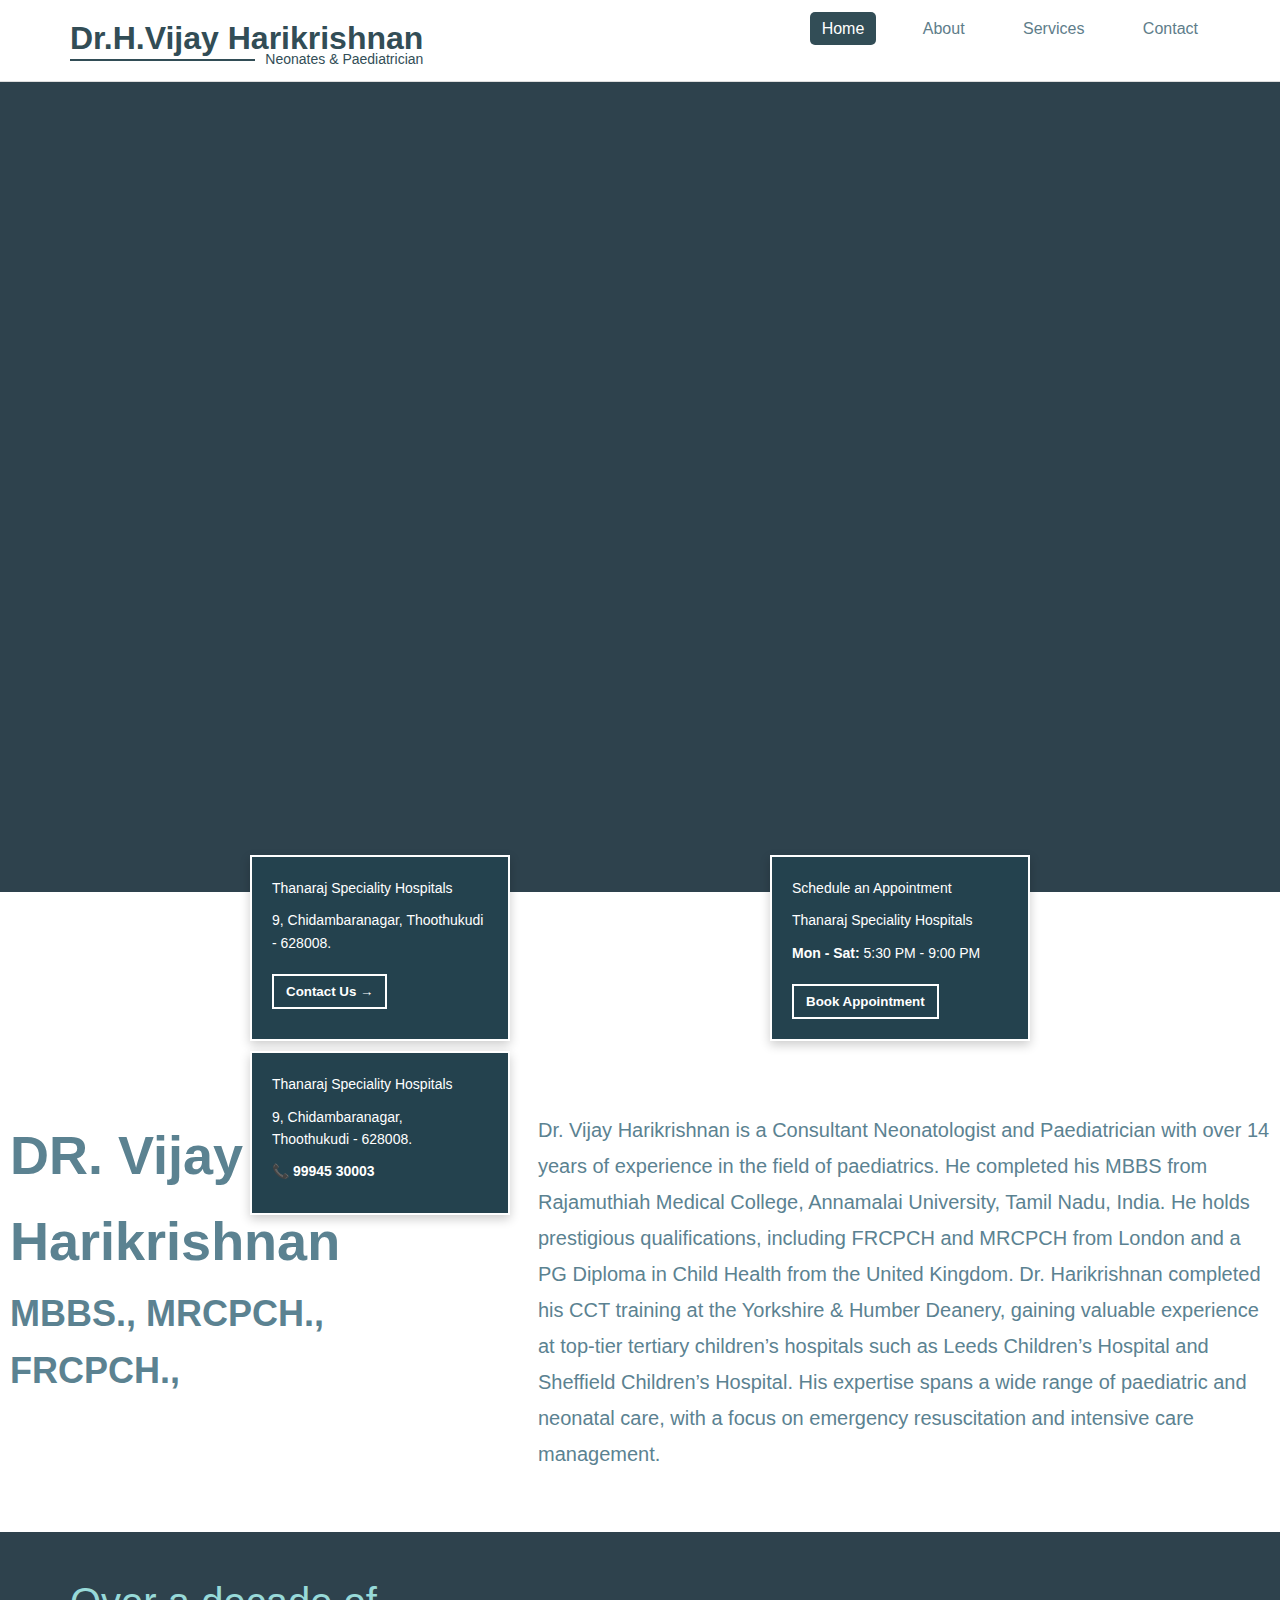
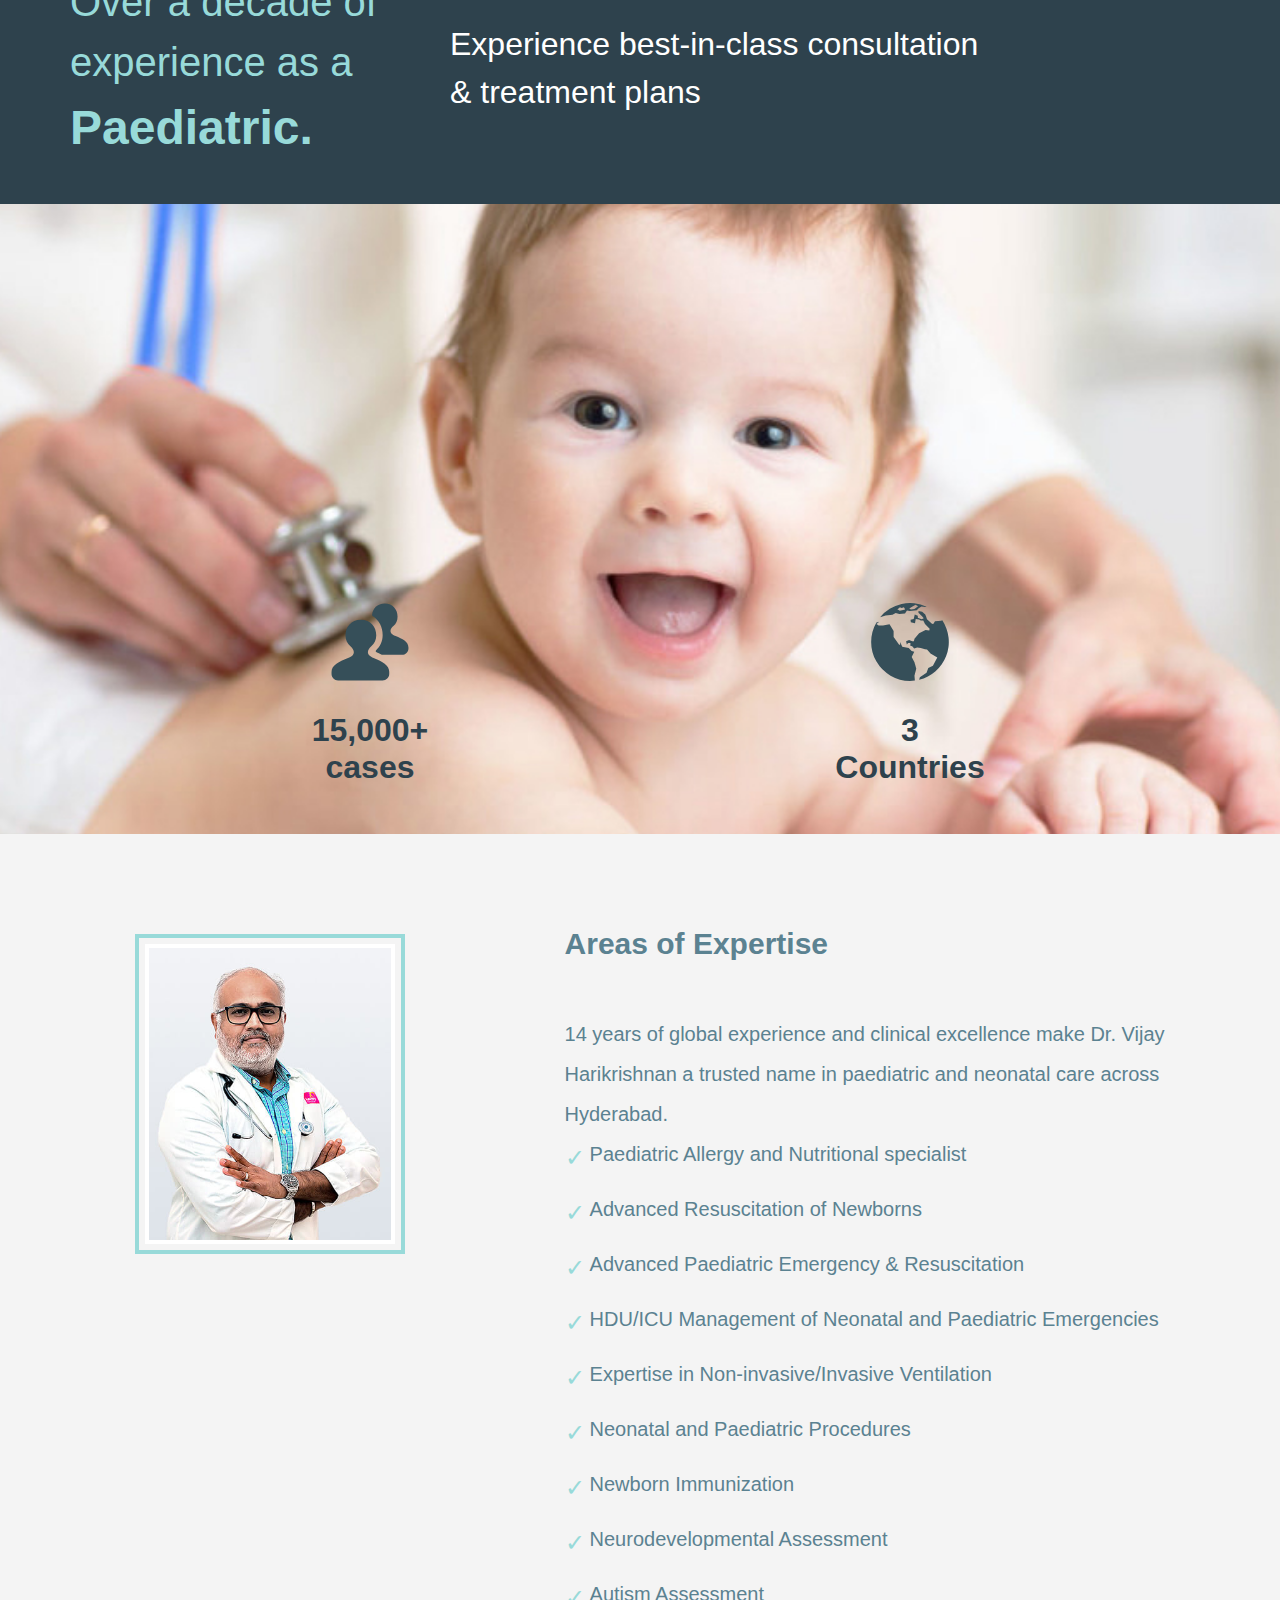
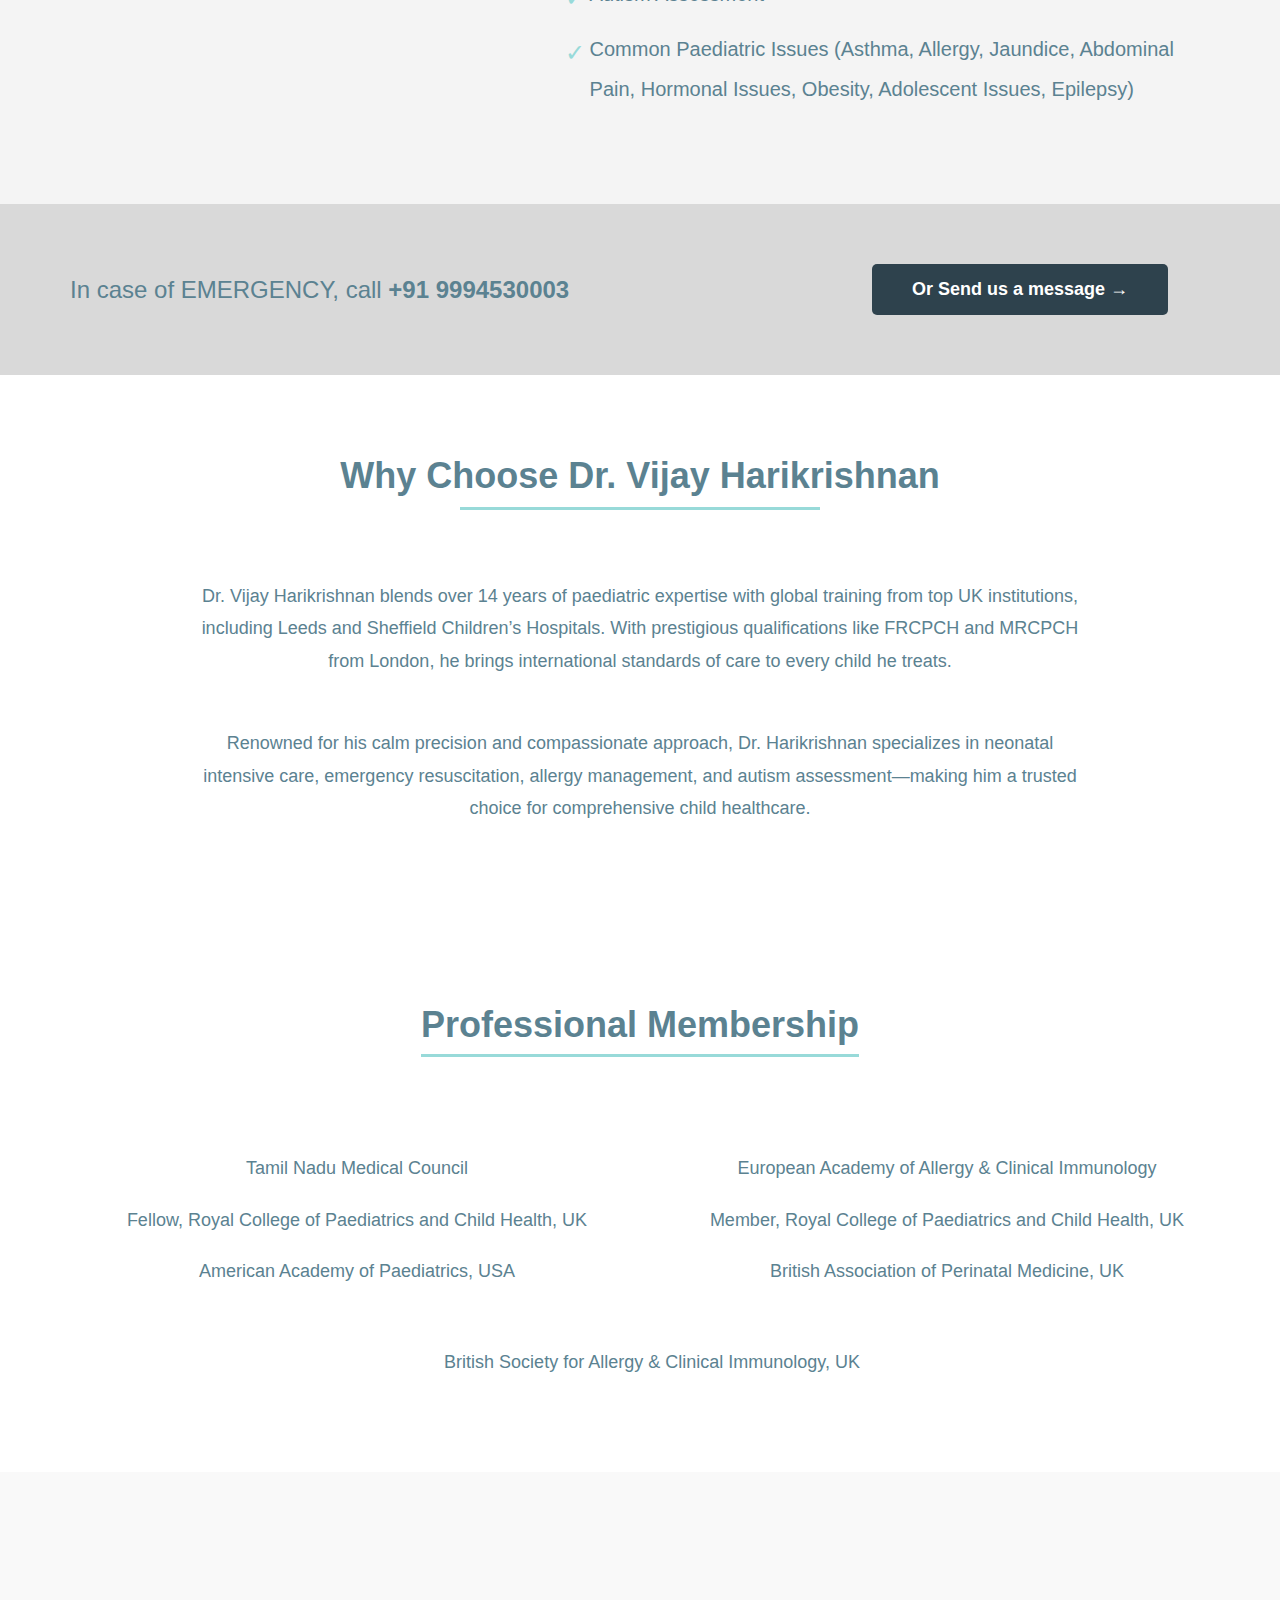
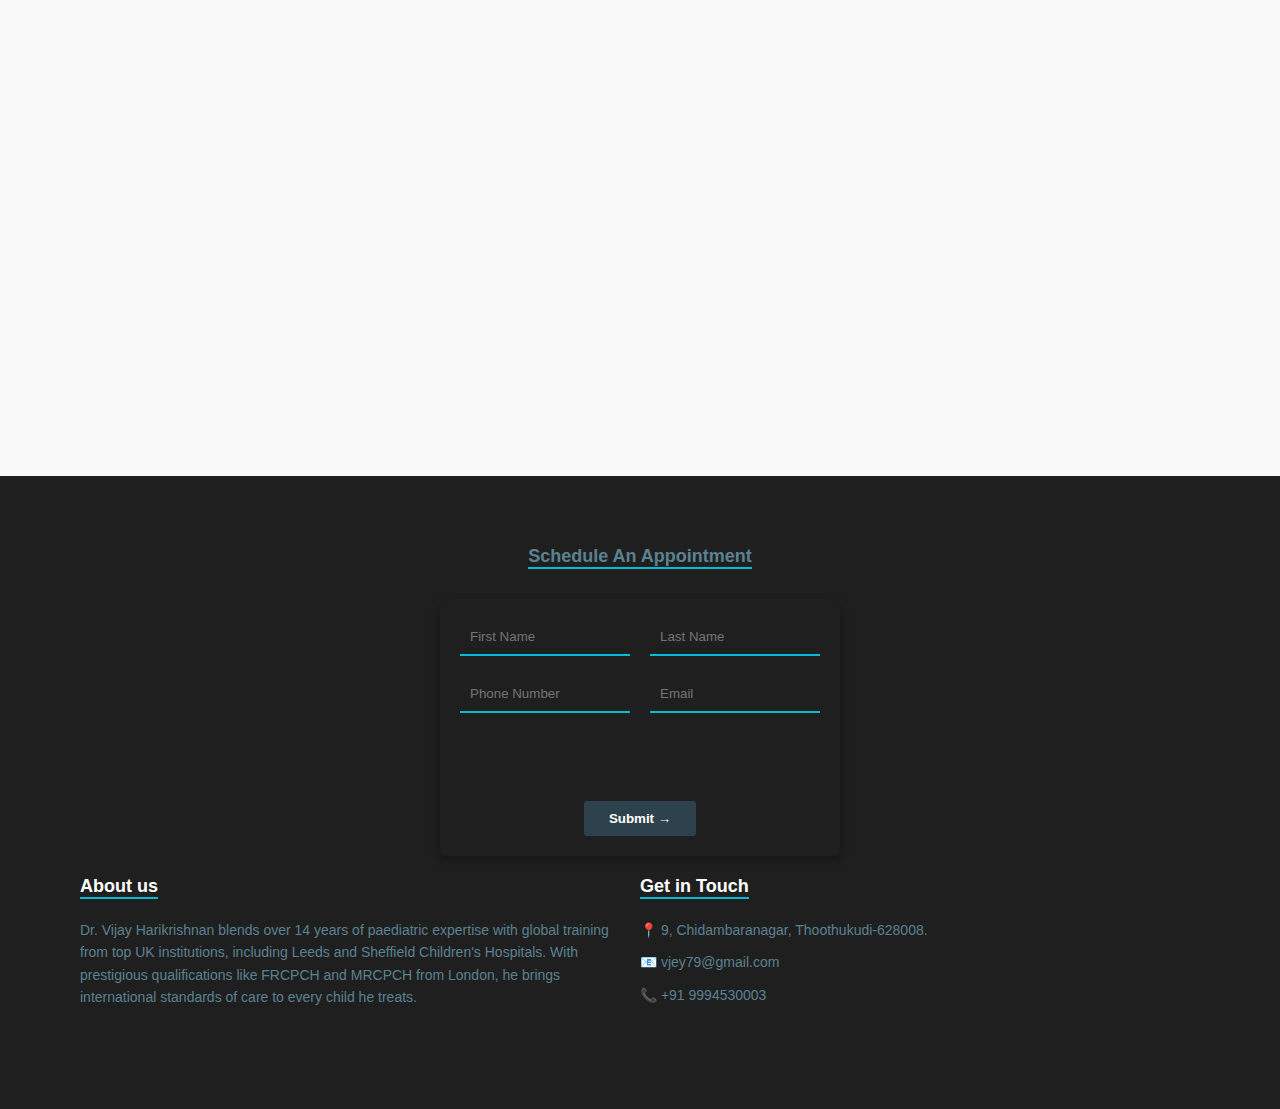
==== commit a383f4b4: "update layout for mobile screen" ====
--- a/index.html
+++ b/index.html
@@ -48,7 +48,7 @@
 
   <section class="about-doctor" id="about">
     <div class="about-left">
-      <h2>DR.<br>Vijay Harikrishnan</h2>
+      <h2>DR. Vijay Harikrishnan</h2>
       <p>MBBS., MRCPCH.,<br>FRCPCH.,</p>
     </div>
     <div class="about-right">
--- a/style.css
+++ b/style.css
@@ -353,6 +353,7 @@
 
 
 .membership-section {
+    align-content: center;
     background-color: #ffffff;
     padding: 80px 60px;
     text-align: center;
@@ -382,7 +383,7 @@
     padding-top: 50px;
     display: flex;
     flex-direction: column;
-    align-items: flex-start;
+    align-items: center;
 }
 
 .membership-column p,
@@ -574,19 +575,23 @@
 
     .about-doctor {
         flex-direction: column;
+        padding: 10px 50px 10px;
         align-items: center;
     }
 
     .about-left {
-        width: 40%;
-        font-size: 26px;
+        width: 100%;
+        align-items: center;
+        justify-content: center;
+        text-align: center;
+        font-size: 18px;
         font-weight: bold;
         line-height: 1.6;
     }
     
     .about-right {
-        width: 60%;
-        font-size: 16px;
+        width: 100%;
+        font-size: 14px;
         line-height: 1.8;
     }
 
@@ -598,16 +603,51 @@
     }
 
     .small-section {
-        flex-direction: column;
+        flex-direction: row;
         padding: 20px;
+        gap: 20px;
+    }
+
+    .small-left{
+        font-size: 20px;
+    }
+
+    .small-right{
+        font-size: 18px;
+        flex: 1.5;
+    }
+    .big {
+        font-weight: bold;
+        font-size: 24px;
     }
 
     .baby-section {
-        flex-direction: column;
-        padding: 60px 40px;
+        display: flex;
+        height: 50vh;
+        gap: 30px;
+    }
+
+    .baby-left,
+    .baby-right {
+    padding-top: 200px;
+    }
+
+    .icon {
+        width: 50px;
         height: auto;
-    }
-
+        margin-bottom: 10px;
+    }
+    
+    .baby-left .cases-text {
+        font-size: 24px;
+        color: #2E424D;
+    }
+    
+    .baby-right .countries-text {
+        font-size: 24px;
+        color: #2E424D;
+    }
+    
     .expertise-section {
         flex-direction: column;
         padding: 40px 20px;
